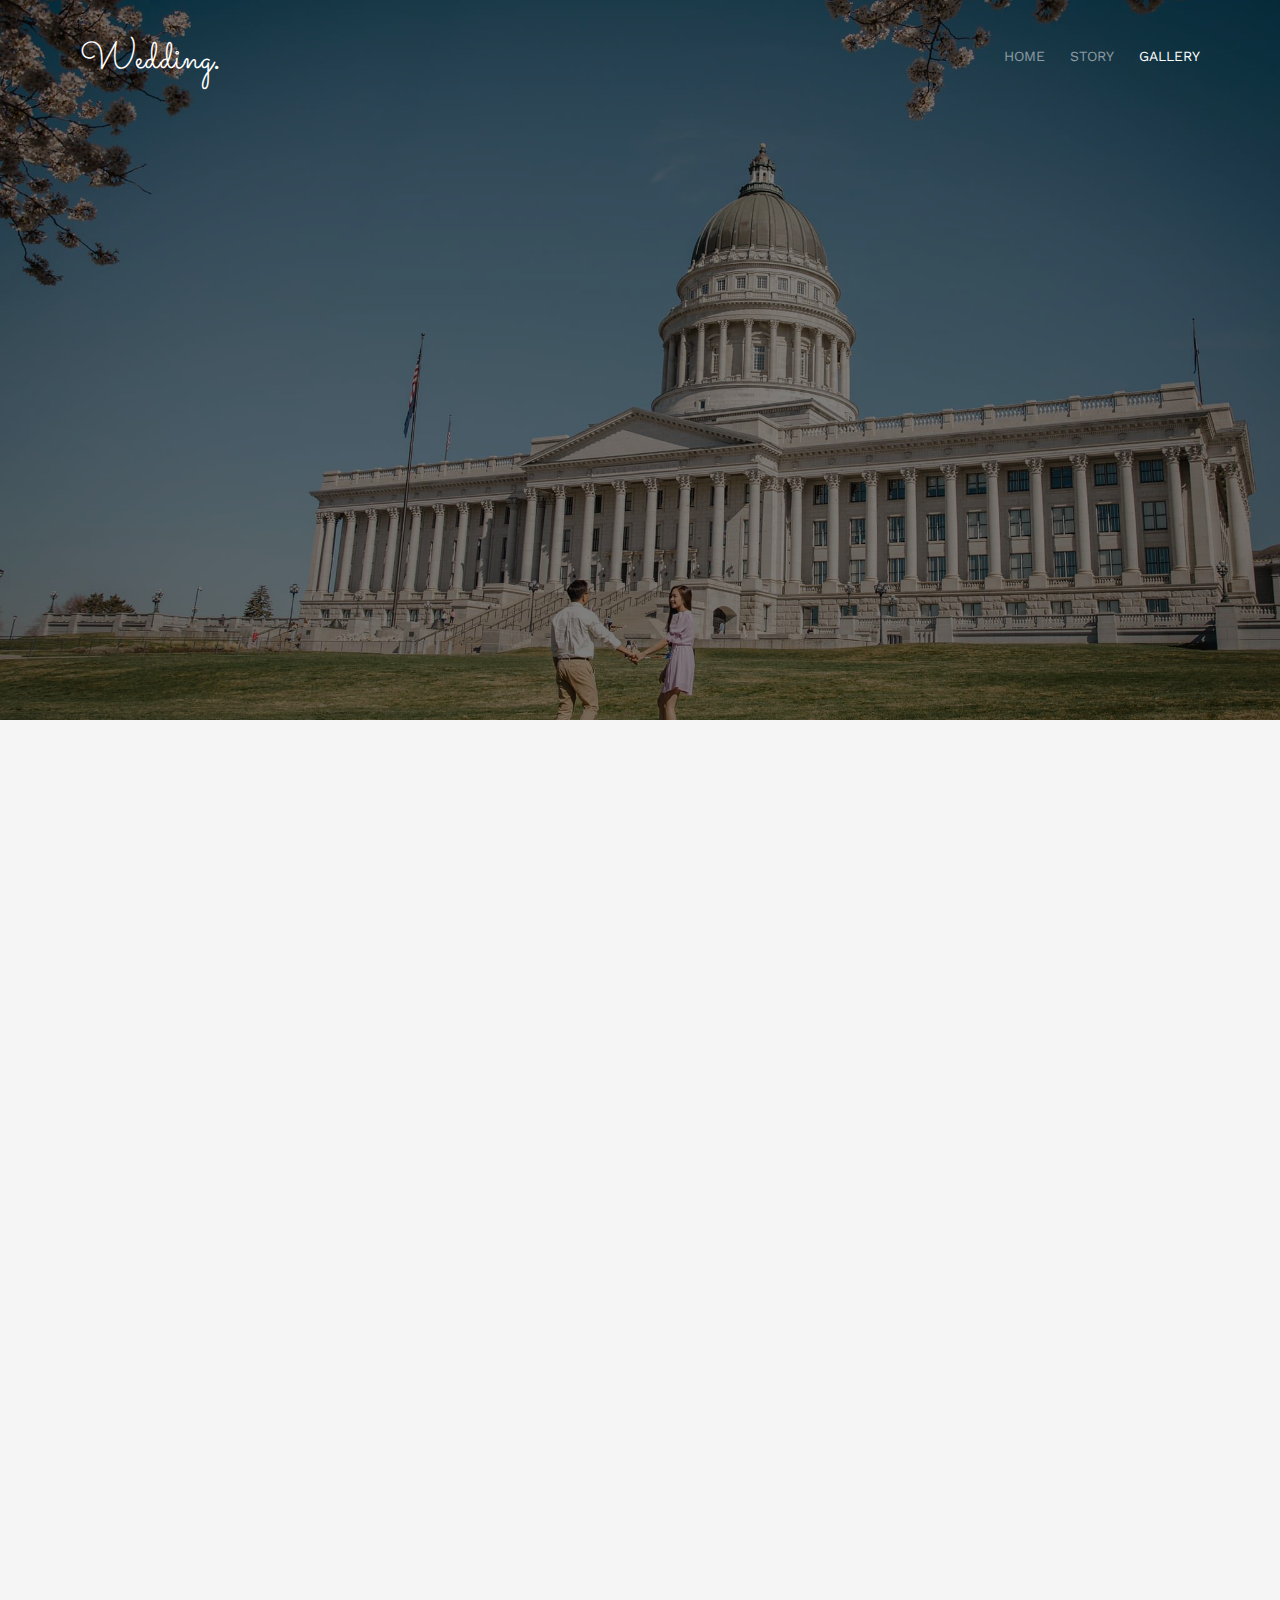
==== gallery.html @ 50292640 "-Add pages and images" ====
<!DOCTYPE html>
<!--[if lt IE 7]>      <html class="no-js lt-ie9 lt-ie8 lt-ie7"> <![endif]-->
<!--[if IE 7]>         <html class="no-js lt-ie9 lt-ie8"> <![endif]-->
<!--[if IE 8]>         <html class="no-js lt-ie9"> <![endif]-->
<!--[if gt IE 8]><!--> <html class="no-js"> <!--<![endif]-->
	<head>
	<meta charset="utf-8">
	<meta http-equiv="X-UA-Compatible" content="IE=edge">
	<title>KhanhNgoc.Wedding &mdash; Gallery</title>
	<meta name="viewport" content="width=device-width, initial-scale=1">

  	<!-- Facebook and Twitter integration -->
	<meta property="og:title" content=""/>
	<meta property="og:image" content=""/>
	<meta property="og:url" content=""/>
	<meta property="og:site_name" content=""/>
	<meta property="og:description" content=""/>
	<meta name="twitter:title" content="" />
	<meta name="twitter:image" content="" />
	<meta name="twitter:url" content="" />
	<meta name="twitter:card" content="" />

	<link rel="shortcut icon" href="images/favicon.png" type="image/x-icon">

	<link href='https://fonts.googleapis.com/css?family=Work+Sans:400,300,600,400italic,700' rel='stylesheet' type='text/css'>
	<link href="https://fonts.googleapis.com/css?family=Sacramento" rel="stylesheet">
	
	<!-- Animate.css -->
	<link rel="stylesheet" href="css/animate.css">
	<!-- Icomoon Icon Fonts-->
	<link rel="stylesheet" href="css/icomoon.css">
	<!-- Bootstrap  -->
	<link rel="stylesheet" href="css/bootstrap.css">

	<!-- Magnific Popup -->
	<link rel="stylesheet" href="css/magnific-popup.css">

	<!-- Owl Carousel  -->
	<link rel="stylesheet" href="css/owl.carousel.min.css">
	<link rel="stylesheet" href="css/owl.theme.default.min.css">

	<!-- Theme style  -->
	<link rel="stylesheet" href="css/style.css">

	<!-- Modernizr JS -->
	<script src="js/modernizr-2.6.2.min.js"></script>
	<!-- FOR IE9 below -->
	<!--[if lt IE 9]>
	<script src="js/respond.min.js"></script>
	<![endif]-->

	</head>
	<body>
		
	<div class="fh5co-loader"></div>
	
	<div id="page">
	<nav class="fh5co-nav" role="navigation">
		<div class="container">
			<div class="row">
				<div class="col-xs-2">
					<div id="fh5co-logo"><a href="/">Wedding<strong>.</strong></a></div>
				</div>
				<div class="col-xs-10 text-right menu-1">
					<ul>
						<li><a href="index.html">Home</a></li>
						<li><a href="story.html">Story</a></li>
						<li class="active"><a href="gallery.html">Gallery</a></li>
					</ul>
				</div>
			</div>
		</div>
	</nav>

	<header id="fh5co-header" class="fh5co-cover fh5co-cover-sm" role="banner" style="background-image:url(images/bg-3.jpg);">
		<div class="overlay"></div>
		<div class="fh5co-container">
			<div class="row">
				<div class="col-md-8 col-md-offset-2 text-center">
					<div class="display-t">
						<div class="display-tc animate-box" data-animate-effect="fadeIn">
							<h1>Gallery</h1>
						</div>
					</div>
				</div>
			</div>
		</div>
	</header>

	<div id="fh5co-gallery" class="fh5co-section-gray">
		<div class="container">
			<div class="row">
				<div class="col-md-8 col-md-offset-2 text-center fh5co-heading animate-box">
					<span>Our Memories</span>
					<h2>Collection 1</h2>
					<p>Lorem ipsum dolor sit amet, consectetur adipiscing elit. Ut sit amet venenatis dui. Donec accumsan mauris vel pellentesque aliquet. Donec vel tempus tortor, quis iaculis ante.</p>
				</div>
			</div>
			<div class="row row-bottom-padded-md">
				<div class="col-md-12">
					<ul class="fh5co-gallery-list">
						<li class="one-third animate-box" data-animate-effect="fadeIn" style="background-image: url(images/gallery/1/1.jpg); ">
							<a href="images/gallery/1/1.jpg" target="_blank">
								<div class="case-studies-summary">
									<span>January 1st 2022</span>
									<h2>Photo 1</h2>
								</div>
							</a>
						</li>
						<li class="one-third animate-box" data-animate-effect="fadeIn" style="background-image: url(images/gallery/1/2.jpg); ">
							<a href="images/gallery/1/2.jpg" class="color-2" target="_blank">
								<div class="case-studies-summary">
									<span>January 1st 2022</span>
									<h2>Photo 2</h2>
								</div>
							</a>
						</li>
						<li class="one-third animate-box" data-animate-effect="fadeIn" style="background-image: url(images/gallery/1/3.jpg); ">
							<a href="images/gallery/1/3.jpg" class="color-3" target="_blank">
								<div class="case-studies-summary">
									<span>January 1st 2022</span>
									<h2>Photo 3</h2>
								</div>
							</a>
						</li>
						<li class="one-third animate-box" data-animate-effect="fadeIn" style="background-image: url(images/gallery/1/4.jpg) ">
							<a href="images/gallery/1/4.jpg" class="color-4" target="_blank">
								<div class="case-studies-summary">
									<span>January 1st 2022</span>
									<h2>Photo 4</h2>
								</div>
							</a>
						</li>
						<li class="one-third animate-box" data-animate-effect="fadeIn" style="background-image: url(images/gallery/1/5.jpg); ">
							<a href="images/gallery/1/5.jpg" class="color-3" target="_blank">
								<div class="case-studies-summary">
									<span>January 1st 2022</span>
									<h2>Photo 5</h2>
								</div>
							</a>
						</li>
						<li class="one-third animate-box" data-animate-effect="fadeIn" style="background-image: url(images/gallery/1/6.jpg); ">
							<a href="images/gallery/1/6.jpg" class="color-4" target="_blank">
								<div class="case-studies-summary">
									<span>January 1st 2022</span>
									<h2>Photo 6</h2>
								</div>
							</a>
						</li>
						<li class="one-third animate-box" data-animate-effect="fadeIn" style="background-image: url(images/gallery/1/7.jpg); ">
							<a href="images/gallery/1/7.jpg" class="color-4" target="_blank">
								<div class="case-studies-summary">
									<span>January 1st 2022</span>
									<h2>Photo 7</h2>
								</div>
							</a>
						</li>
						<li class="one-third animate-box" data-animate-effect="fadeIn" style="background-image: url(images/gallery/1/8.jpg); ">
							<a href="images/gallery/1/8.jpg" class="color-5" target="_blank">
								<div class="case-studies-summary">
									<span>January 1st 2022</span>
									<h2>Photo 8</h2>
								</div>
							</a>
						</li>
						<li class="one-third animate-box" data-animate-effect="fadeIn" style="background-image: url(images/gallery/1/9.jpg); ">
							<a href="images/gallery/1/9.jpg" class="color-6" target="_blank">
								<div class="case-studies-summary">
									<span>January 1st 2022</span>
									<h2>Photo 9</h2>
								</div>
							</a>
						</li>
						<li class="one-third animate-box" data-animate-effect="fadeIn" style="background-image: url(images/gallery/1/10.jpg); ">
							<a href="images/gallery/1/10.jpg" class="color-6" target="_blank">
								<div class="case-studies-summary">
									<span>January 1st 2022</span>
									<h2>Photo 10</h2>
								</div>
							</a>
						</li>
						<li class="one-third animate-box" data-animate-effect="fadeIn" style="background-image: url(images/gallery/1/11.jpg); ">
							<a href="images/gallery/1/10.jpg" class="color-6" target="_blank">
								<div class="case-studies-summary">
									<span>January 1st 2022</span>
									<h2>Photo 11</h2>
								</div>
							</a>
						</li>
						<li class="one-third animate-box" data-animate-effect="fadeIn" style="background-image: url(images/gallery/1/12.jpg); ">
							<a href="images/gallery/1/12.jpg" class="color-6" target="_blank">
								<div class="case-studies-summary">
									<span>January 1st 2022</span>
									<h2>Photo 12</h2>
								</div>
							</a>
						</li>
						<li class="one-third animate-box" data-animate-effect="fadeIn" style="background-image: url(images/gallery/1/13.jpg); ">
							<a href="images/gallery/1/13.jpg" class="color-6" target="_blank">
								<div class="case-studies-summary">
									<span>January 1st 2022</span>
									<h2>Photo 13</h2>
								</div>
							</a>
						</li>
						<li class="one-third animate-box" data-animate-effect="fadeIn" style="background-image: url(images/gallery/1/14.jpg); ">
							<a href="images/gallery/1/14.jpg" class="color-6" target="_blank">
								<div class="case-studies-summary">
									<span>January 1st 2022</span>
									<h2>Photo 14</h2>
								</div>
							</a>
						</li>
					</ul>
				</div>
			</div>
		</div>

		<div class="container gallery-container">
			<div class="row">
				<div class="col-md-8 col-md-offset-2 text-center fh5co-heading animate-box">
					<span>Our Memories</span>
					<h2>Collection 2</h2>
					<p>Lorem ipsum dolor sit amet, consectetur adipiscing elit. Ut sit amet venenatis dui. Donec accumsan mauris vel pellentesque aliquet. Donec vel tempus tortor, quis iaculis ante.</p>
				</div>
			</div>
			<div class="row row-bottom-padded-md">
				<div class="col-md-12">
					<ul class="fh5co-gallery-list">
						<li class="one-third animate-box" data-animate-effect="fadeIn" style="background-image: url(images/gallery/2/1.jpg); ">
							<a href="images/gallery/2/1.jpg" target="_blank">
								<div class="case-studies-summary">
									<span>January 1st 2022</span>
									<h2>Photo 1</h2>
								</div>
							</a>
						</li>
						<li class="one-third animate-box" data-animate-effect="fadeIn" style="background-image: url(images/gallery/2/2.jpg); ">
							<a href="images/gallery/2/2.jpg" class="color-2" target="_blank">
								<div class="case-studies-summary">
									<span>January 1st 2022</span>
									<h2>Photo 2</h2>
								</div>
							</a>
						</li>
						<li class="one-third animate-box" data-animate-effect="fadeIn" style="background-image: url(images/gallery/2/3.jpg); ">
							<a href="images/gallery/2/3.jpg" class="color-3" target="_blank">
								<div class="case-studies-summary">
									<span>January 1st 2022</span>
									<h2>Photo 3</h2>
								</div>
							</a>
						</li>
						<li class="one-third animate-box" data-animate-effect="fadeIn" style="background-image: url(images/gallery/2/4.jpg) ">
							<a href="images/gallery/2/4.jpg" class="color-4" target="_blank">
								<div class="case-studies-summary">
									<span>January 1st 2022</span>
									<h2>Photo 4</h2>
								</div>
							</a>
						</li>
						<li class="one-third animate-box" data-animate-effect="fadeIn" style="background-image: url(images/gallery/2/5.jpg); ">
							<a href="images/gallery/2/5.jpg" class="color-3" target="_blank">
								<div class="case-studies-summary">
									<span>January 1st 2022</span>
									<h2>Photo 5</h2>
								</div>
							</a>
						</li>
						<li class="one-third animate-box" data-animate-effect="fadeIn" style="background-image: url(images/gallery/2/6.jpg); ">
							<a href="images/gallery/2/6.jpg" class="color-4" target="_blank">
								<div class="case-studies-summary">
									<span>January 1st 2022</span>
									<h2>Photo 6</h2>
								</div>
							</a>
						</li>
						<li class="one-third animate-box" data-animate-effect="fadeIn" style="background-image: url(images/gallery/2/7.jpg); ">
							<a href="images/gallery/2/7.jpg" class="color-4" target="_blank">
								<div class="case-studies-summary">
									<span>January 1st 2022</span>
									<h2>Photo 7</h2>
								</div>
							</a>
						</li>
						<li class="one-third animate-box" data-animate-effect="fadeIn" style="background-image: url(images/gallery/2/8.jpg); ">
							<a href="images/gallery/2/8.jpg" class="color-5" target="_blank">
								<div class="case-studies-summary">
									<span>January 1st 2022</span>
									<h2>Photo 8</h2>
								</div>
							</a>
						</li>
						<li class="one-third animate-box" data-animate-effect="fadeIn" style="background-image: url(images/gallery/2/9.jpg); ">
							<a href="images/gallery/2/9.jpg" class="color-6" target="_blank">
								<div class="case-studies-summary">
									<span>January 1st 2022</span>
									<h2>Photo 9</h2>
								</div>
							</a>
						</li>
						<li class="one-third animate-box" data-animate-effect="fadeIn" style="background-image: url(images/gallery/2/10.jpg); ">
							<a href="images/gallery/2/10.jpg" class="color-6" target="_blank">
								<div class="case-studies-summary">
									<span>January 1st 2022</span>
									<h2>Photo 10</h2>
								</div>
							</a>
						</li>
						<li class="one-third animate-box" data-animate-effect="fadeIn" style="background-image: url(images/gallery/2/11.jpg); ">
							<a href="images/gallery/2/10.jpg" class="color-6" target="_blank">
								<div class="case-studies-summary">
									<span>January 1st 2022</span>
									<h2>Photo 11</h2>
								</div>
							</a>
						</li>
						<li class="one-third animate-box" data-animate-effect="fadeIn" style="background-image: url(images/gallery/2/12.jpg); ">
							<a href="images/gallery/2/12.jpg" class="color-6" target="_blank">
								<div class="case-studies-summary">
									<span>January 1st 2022</span>
									<h2>Photo 12</h2>
								</div>
							</a>
						</li>
						<li class="one-third animate-box" data-animate-effect="fadeIn" style="background-image: url(images/gallery/2/13.jpg); ">
							<a href="images/gallery/2/13.jpg" class="color-6" target="_blank">
								<div class="case-studies-summary">
									<span>January 1st 2022</span>
									<h2>Photo 13</h2>
								</div>
							</a>
						</li>
						<li class="one-third animate-box" data-animate-effect="fadeIn" style="background-image: url(images/gallery/2/14.jpg); ">
							<a href="images/gallery/2/14.jpg" class="color-6" target="_blank">
								<div class="case-studies-summary">
									<span>January 1st 2022</span>
									<h2>Photo 14</h2>
								</div>
							</a>
						</li>
						<li class="one-third animate-box" data-animate-effect="fadeIn" style="background-image: url(images/gallery/2/15.jpg); ">
							<a href="images/gallery/2/15.jpg" class="color-6" target="_blank">
								<div class="case-studies-summary">
									<span>January 1st 2022</span>
									<h2>Photo 15</h2>
								</div>
							</a>
						</li>
					</ul>
				</div>
			</div>
		</div>

		<div class="container gallery-container">
			<div class="row">
				<div class="col-md-8 col-md-offset-2 text-center fh5co-heading animate-box">
					<span>Our Memories</span>
					<h2>Collection 3</h2>
					<p>Lorem ipsum dolor sit amet, consectetur adipiscing elit. Ut sit amet venenatis dui. Donec accumsan mauris vel pellentesque aliquet. Donec vel tempus tortor, quis iaculis ante.</p>
				</div>
			</div>
			<div class="row row-bottom-padded-md">
				<div class="col-md-12">
					<ul class="fh5co-gallery-list">
						<li class="one-third animate-box" data-animate-effect="fadeIn" style="background-image: url(images/gallery/3/1.jpg); ">
							<a href="images/gallery/3/1.jpg" target="_blank">
								<div class="case-studies-summary">
									<span>January 1st 2022</span>
									<h2>Photo 1</h2>
								</div>
							</a>
						</li>
						<li class="one-third animate-box" data-animate-effect="fadeIn" style="background-image: url(images/gallery/3/2.jpg); ">
							<a href="images/gallery/3/2.jpg" class="color-2" target="_blank">
								<div class="case-studies-summary">
									<span>January 1st 2022</span>
									<h2>Photo 2</h2>
								</div>
							</a>
						</li>
						<li class="one-third animate-box" data-animate-effect="fadeIn" style="background-image: url(images/gallery/3/3.jpg); ">
							<a href="images/gallery/3/3.jpg" class="color-3" target="_blank">
								<div class="case-studies-summary">
									<span>January 1st 2022</span>
									<h2>Photo 3</h2>
								</div>
							</a>
						</li>
						<li class="one-third animate-box" data-animate-effect="fadeIn" style="background-image: url(images/gallery/3/4.jpg) ">
							<a href="images/gallery/3/4.jpg" class="color-4" target="_blank">
								<div class="case-studies-summary">
									<span>January 1st 2022</span>
									<h2>Photo 4</h2>
								</div>
							</a>
						</li>
						<li class="one-third animate-box" data-animate-effect="fadeIn" style="background-image: url(images/gallery/3/5.jpg); ">
							<a href="images/gallery/3/5.jpg" class="color-3" target="_blank">
								<div class="case-studies-summary">
									<span>January 1st 2022</span>
									<h2>Photo 5</h2>
								</div>
							</a>
						</li>
					</ul>
				</div>
			</div>
		</div>
	</div>

	<footer id="fh5co-footer" role="contentinfo">
		<div class="container">
			<div class="row copyright">
				<div class="col-md-12 text-center">
					<ul class="fh5co-social-icons">
						<li><a href="#"><i class="icon-facebook"></i></a></li>
						<li><a href="#"><i class="icon-twitter"></i></a></li>
					</ul>
				</div>
			</div>
		</div>
	</footer>
	</div>

	<div class="gototop js-top">
		<a href="#" class="js-gotop"><i class="icon-arrow-up"></i></a>
	</div>
	
	<!-- jQuery -->
	<script src="js/jquery.min.js"></script>
	<!-- jQuery Easing -->
	<script src="js/jquery.easing.1.3.js"></script>
	<!-- Bootstrap -->
	<script src="js/bootstrap.min.js"></script>
	<!-- Waypoints -->
	<script src="js/jquery.waypoints.min.js"></script>
	<!-- Carousel -->
	<script src="js/owl.carousel.min.js"></script>
	<!-- countTo -->
	<script src="js/jquery.countTo.js"></script>

	<!-- Stellar -->
	<script src="js/jquery.stellar.min.js"></script>
	<!-- Magnific Popup -->
	<script src="js/jquery.magnific-popup.min.js"></script>
	<script src="js/magnific-popup-options.js"></script>

	<!-- Main -->
	<script src="js/main.js"></script>


	</body>
</html>
---- css/icomoon.css ----
@font-face {
  font-family: 'icomoon';
  src:  url('../fonts/icomoon/icomoon.eot?6iuir');
  src:  url('../fonts/icomoon/icomoon.eot?6iuir#iefix') format('embedded-opentype'),
    url('../fonts/icomoon/icomoon.ttf?6iuir') format('truetype'),
    url('../fonts/icomoon/icomoon.woff?6iuir') format('woff'),
    url('../fonts/icomoon/icomoon.svg?6iuir#icomoon') format('svg');
  font-weight: normal;
  font-style: normal;
}

[class^="icon-"], [class*=" icon-"] {
  /* use !important to prevent issues with browser extensions that change fonts */
  font-family: 'icomoon' !important;
  speak: none;
  font-style: normal;
  font-weight: normal;
  font-variant: normal;
  text-transform: none;
  line-height: 1;

  /* Better Font Rendering =========== */
  -webkit-font-smoothing: antialiased;
  -moz-osx-font-smoothing: grayscale;
}

.icon-eye:before {
  content: "\e000";
}
.icon-paper-clip:before {
  content: "\e001";
}
.icon-mail:before {
  content: "\e002";
}
.icon-toggle:before {
  content: "\e003";
}
.icon-layout:before {
  content: "\e004";
}
.icon-link:before {
  content: "\e005";
}
.icon-bell:before {
  content: "\e006";
}
.icon-lock:before {
  content: "\e007";
}
.icon-unlock:before {
  content: "\e008";
}
.icon-ribbon:before {
  content: "\e009";
}
.icon-image:before {
  content: "\e010";
}
.icon-signal:before {
  content: "\e011";
}
.icon-target:before {
  content: "\e012";
}
.icon-clipboard:before {
  content: "\e013";
}
.icon-clock:before {
  content: "\e014";
}
.icon-watch:before {
  content: "\e015";
}
.icon-air-play:before {
  content: "\e016";
}
.icon-camera:before {
  content: "\e017";
}
.icon-video:before {
  content: "\e018";
}
.icon-disc:before {
  content: "\e019";
}
.icon-printer:before {
  content: "\e020";
}
.icon-monitor:before {
  content: "\e021";
}
.icon-server:before {
  content: "\e022";
}
.icon-cog:before {
  content: "\e023";
}
.icon-heart:before {
  content: "\e024";
}
.icon-paragraph:before {
  content: "\e025";
}
.icon-align-justify:before {
  content: "\e026";
}
.icon-align-left:before {
  content: "\e027";
}
.icon-align-center:before {
  content: "\e028";
}
.icon-align-right:before {
  content: "\e029";
}
.icon-book:before {
  content: "\e030";
}
.icon-layers:before {
  content: "\e031";
}
.icon-stack:before {
  content: "\e032";
}
.icon-stack-2:before {
  content: "\e033";
}
.icon-paper:before {
  content: "\e034";
}
.icon-paper-stack:before {
  content: "\e035";
}
.icon-search:before {
  content: "\e036";
}
.icon-zoom-in:before {
  content: "\e037";
}
.icon-zoom-out:before {
  content: "\e038";
}
.icon-reply:before {
  content: "\e039";
}
.icon-circle-plus:before {
  content: "\e040";
}
.icon-circle-minus:before {
  content: "\e041";
}
.icon-circle-check:before {
  content: "\e042";
}
.icon-circle-cross:before {
  content: "\e043";
}
.icon-square-plus:before {
  content: "\e044";
}
.icon-square-minus:before {
  content: "\e045";
}
.icon-square-check:before {
  content: "\e046";
}
.icon-square-cross:before {
  content: "\e047";
}
.icon-microphone:before {
  content: "\e048";
}
.icon-record:before {
  content: "\e049";
}
.icon-skip-back:before {
  content: "\e050";
}
.icon-rewind:before {
  content: "\e051";
}
.icon-play:before {
  content: "\e052";
}
.icon-pause:before {
  content: "\e053";
}
.icon-stop:before {
  content: "\e054";
}
.icon-fast-forward:before {
  content: "\e055";
}
.icon-skip-forward:before {
  content: "\e056";
}
.icon-shuffle:before {
  content: "\e057";
}
.icon-repeat:before {
  content: "\e058";
}
.icon-folder:before {
  content: "\e059";
}
.icon-umbrella:before {
  content: "\e060";
}
.icon-moon:before {
  content: "\e061";
}
.icon-thermometer:before {
  content: "\e062";
}
.icon-drop:before {
  content: "\e063";
}
.icon-sun:before {
  content: "\e064";
}
.icon-cloud:before {
  content: "\e065";
}
.icon-cloud-upload:before {
  content: "\e066";
}
.icon-cloud-download:before {
  content: "\e067";
}
.icon-upload:before {
  content: "\e068";
}
.icon-download:before {
  content: "\e069";
}
.icon-location:before {
  content: "\e070";
}
.icon-location-2:before {
  content: "\e071";
}
.icon-map:before {
  content: "\e072";
}
.icon-battery:before {
  content: "\e073";
}
.icon-head:before {
  content: "\e074";
}
.icon-briefcase:before {
  content: "\e075";
}
.icon-speech-bubble:before {
  content: "\e076";
}
.icon-anchor:before {
  content: "\e077";
}
.icon-globe:before {
  content: "\e078";
}
.icon-box:before {
  content: "\e079";
}
.icon-reload:before {
  content: "\e080";
}
.icon-share:before {
  content: "\e081";
}
.icon-marquee:before {
  content: "\e082";
}
.icon-marquee-plus:before {
  content: "\e083";
}
.icon-marquee-minus:before {
  content: "\e084";
}
.icon-tag:before {
  content: "\e085";
}
.icon-power:before {
  content: "\e086";
}
.icon-command:before {
  content: "\e087";
}
.icon-alt:before {
  content: "\e088";
}
.icon-esc:before {
  content: "\e089";
}
.icon-bar-graph:before {
  content: "\e090";
}
.icon-bar-graph-2:before {
  content: "\e091";
}
.icon-pie-graph:before {
  content: "\e092";
}
.icon-star:before {
  content: "\e093";
}
.icon-arrow-left:before {
  content: "\e094";
}
.icon-arrow-right:before {
  content: "\e095";
}
.icon-arrow-up:before {
  content: "\e096";
}
.icon-arrow-down:before {
  content: "\e097";
}
.icon-volume:before {
  content: "\e098";
}
.icon-mute:before {
  content: "\e099";
}
.icon-content-right:before {
  content: "\e100";
}
.icon-content-left:before {
  content: "\e101";
}
.icon-grid:before {
  content: "\e102";
}
.icon-grid-2:before {
  content: "\e103";
}
.icon-columns:before {
  content: "\e104";
}
.icon-loader:before {
  content: "\e105";
}
.icon-bag:before {
  content: "\e106";
}
.icon-ban:before {
  content: "\e107";
}
.icon-flag:before {
  content: "\e108";
}
.icon-trash:before {
  content: "\e109";
}
.icon-expand:before {
  content: "\e110";
}
.icon-contract:before {
  content: "\e111";
}
.icon-maximize:before {
  content: "\e112";
}
.icon-minimize:before {
  content: "\e113";
}
.icon-plus:before {
  content: "\e114";
}
.icon-minus:before {
  content: "\e115";
}
.icon-check:before {
  content: "\e116";
}
.icon-cross:before {
  content: "\e117";
}
.icon-move:before {
  content: "\e118";
}
.icon-delete:before {
  content: "\e119";
}
.icon-menu:before {
  content: "\e120";
}
.icon-archive:before {
  content: "\e121";
}
.icon-inbox:before {
  content: "\e122";
}
.icon-outbox:before {
  content: "\e123";
}
.icon-file:before {
  content: "\e124";
}
.icon-file-add:before {
  content: "\e125";
}
.icon-file-subtract:before {
  content: "\e126";
}
.icon-help:before {
  content: "\e127";
}
.icon-open:before {
  content: "\e128";
}
.icon-ellipsis:before {
  content: "\e129";
}
.icon-add-to-list:before {
  content: "\e900";
}
.icon-classic-computer:before {
  content: "\e901";
}
.icon-controller-fast-backward:before {
  content: "\e902";
}
.icon-creative-commons-attribution:before {
  content: "\e903";
}
.icon-creative-commons-noderivs:before {
  content: "\e904";
}
.icon-creative-commons-noncommercial-eu:before {
  content: "\e905";
}
.icon-creative-commons-noncommercial-us:before {
  content: "\e906";
}
.icon-creative-commons-public-domain:before {
  content: "\e907";
}
.icon-creative-commons-remix:before {
  content: "\e908";
}
.icon-creative-commons-share:before {
  content: "\e909";
}
.icon-creative-commons-sharealike:before {
  content: "\e90a";
}
.icon-creative-commons:before {
  content: "\e90b";
}
.icon-document-landscape:before {
  content: "\e90c";
}
.icon-remove-user:before {
  content: "\e90d";
}
.icon-warning:before {
  content: "\e90e";
}
.icon-arrow-bold-down:before {
  content: "\e90f";
}
.icon-arrow-bold-left:before {
  content: "\e910";
}
.icon-arrow-bold-right:before {
  content: "\e911";
}
.icon-arrow-bold-up:before {
  content: "\e912";
}
.icon-arrow-down2:before {
  content: "\e913";
}
.icon-arrow-left2:before {
  content: "\e914";
}
.icon-arrow-long-down:before {
  content: "\e915";
}
.icon-arrow-long-left:before {
  content: "\e916";
}
.icon-arrow-long-right:before {
  content: "\e917";
}
.icon-arrow-long-up:before {
  content: "\e918";
}
.icon-arrow-right2:before {
  content: "\e919";
}
.icon-arrow-up2:before {
  content: "\e91a";
}
.icon-arrow-with-circle-down:before {
  content: "\e91b";
}
.icon-arrow-with-circle-left:before {
  content: "\e91c";
}
.icon-arrow-with-circle-right:before {
  content: "\e91d";
}
.icon-arrow-with-circle-up:before {
  content: "\e91e";
}
.icon-bookmark:before {
  content: "\e91f";
}
.icon-bookmarks:before {
  content: "\e920";
}
.icon-chevron-down:before {
  content: "\e921";
}
.icon-chevron-left:before {
  content: "\e922";
}
.icon-chevron-right:before {
  content: "\e923";
}
.icon-chevron-small-down:before {
  content: "\e924";
}
.icon-chevron-small-left:before {
  content: "\e925";
}
.icon-chevron-small-right:before {
  content: "\e926";
}
.icon-chevron-small-up:before {
  content: "\e927";
}
.icon-chevron-thin-down:before {
  content: "\e928";
}
.icon-chevron-thin-left:before {
  content: "\e929";
}
.icon-chevron-thin-right:before {
  content: "\e92a";
}
.icon-chevron-thin-up:before {
  content: "\e92b";
}
.icon-chevron-up:before {
  content: "\e92c";
}
.icon-chevron-with-circle-down:before {
  content: "\e92d";
}
.icon-chevron-with-circle-left:before {
  content: "\e92e";
}
.icon-chevron-with-circle-right:before {
  content: "\e92f";
}
.icon-chevron-with-circle-up:before {
  content: "\e930";
}
.icon-cloud2:before {
  content: "\e931";
}
.icon-controller-fast-forward:before {
  content: "\e932";
}
.icon-controller-jump-to-start:before {
  content: "\e933";
}
.icon-controller-next:before {
  content: "\e934";
}
.icon-controller-paus:before {
  content: "\e935";
}
.icon-controller-play:before {
  content: "\e936";
}
.icon-controller-record:before {
  content: "\e937";
}
.icon-controller-stop:before {
  content: "\e938";
}
.icon-controller-volume:before {
  content: "\e939";
}
.icon-dot-single:before {
  content: "\e93a";
}
.icon-dots-three-horizontal:before {
  content: "\e93b";
}
.icon-dots-three-vertical:before {
  content: "\e93c";
}
.icon-dots-two-horizontal:before {
  content: "\e93d";
}
.icon-dots-two-vertical:before {
  content: "\e93e";
}
.icon-download2:before {
  content: "\e93f";
}
.icon-emoji-flirt:before {
  content: "\e940";
}
.icon-flow-branch:before {
  content: "\e941";
}
.icon-flow-cascade:before {
  content: "\e942";
}
.icon-flow-line:before {
  content: "\e943";
}
.icon-flow-parallel:before {
  content: "\e944";
}
.icon-flow-tree:before {
  content: "\e945";
}
.icon-install:before {
  content: "\e946";
}
.icon-layers2:before {
  content: "\e947";
}
.icon-open-book:before {
  content: "\e948";
}
.icon-resize-100:before {
  content: "\e949";
}
.icon-resize-full-screen:before {
  content: "\e94a";
}
.icon-save:before {
  content: "\e94b";
}
.icon-select-arrows:before {
  content: "\e94c";
}
.icon-sound-mute:before {
  content: "\e94d";
}
.icon-sound:before {
  content: "\e94e";
}
.icon-trash2:before {
  content: "\e94f";
}
.icon-triangle-down:before {
  content: "\e950";
}
.icon-triangle-left:before {
  content: "\e951";
}
.icon-triangle-right:before {
  content: "\e952";
}
.icon-triangle-up:before {
  content: "\e953";
}
.icon-uninstall:before {
  content: "\e954";
}
.icon-upload-to-cloud:before {
  content: "\e955";
}
.icon-upload2:before {
  content: "\e956";
}
.icon-add-user:before {
  content: "\e957";
}
.icon-address:before {
  content: "\e958";
}
.icon-adjust:before {
  content: "\e959";
}
.icon-air:before {
  content: "\e95a";
}
.icon-aircraft-landing:before {
  content: "\e95b";
}
.icon-aircraft-take-off:before {
  content: "\e95c";
}
.icon-aircraft:before {
  content: "\e95d";
}
.icon-align-bottom:before {
  content: "\e95e";
}
.icon-align-horizontal-middle:before {
  content: "\e95f";
}
.icon-align-left2:before {
  content: "\e960";
}
.icon-align-right2:before {
  content: "\e961";
}
.icon-align-top:before {
  content: "\e962";
}
.icon-align-vertical-middle:before {
  content: "\e963";
}
.icon-archive2:before {
  content: "\e964";
}
.icon-area-graph:before {
  content: "\e965";
}
.icon-attachment:before {
  content: "\e966";
}
.icon-awareness-ribbon:before {
  content: "\e967";
}
.icon-back-in-time:before {
  content: "\e968";
}
.icon-back:before {
  content: "\e969";
}
.icon-bar-graph2:before {
  content: "\e96a";
}
.icon-battery2:before {
  content: "\e96b";
}
.icon-beamed-note:before {
  content: "\e96c";
}
.icon-bell2:before {
  content: "\e96d";
}
.icon-blackboard:before {
  content: "\e96e";
}
.icon-block:before {
  content: "\e96f";
}
.icon-book2:before {
  content: "\e970";
}
.icon-bowl:before {
  content: "\e971";
}
.icon-box2:before {
  content: "\e972";
}
.icon-briefcase2:before {
  content: "\e973";
}
.icon-browser:before {
  content: "\e974";
}
.icon-brush:before {
  content: "\e975";
}
.icon-bucket:before {
  content: "\e976";
}
.icon-cake:before {
  content: "\e977";
}
.icon-calculator:before {
  content: "\e978";
}
.icon-calendar:before {
  content: "\e979";
}
.icon-camera2:before {
  content: "\e97a";
}
.icon-ccw:before {
  content: "\e97b";
}
.icon-chat:before {
  content: "\e97c";
}
.icon-check2:before {
  content: "\e97d";
}
.icon-circle-with-cross:before {
  content: "\e97e";
}
.icon-circle-with-minus:before {
  content: "\e97f";
}
.icon-circle-with-plus:before {
  content: "\e980";
}
.icon-circle:before {
  content: "\e981";
}
.icon-circular-graph:before {
  content: "\e982";
}
.icon-clapperboard:before {
  content: "\e983";
}
.icon-clipboard2:before {
  content: "\e984";
}
.icon-clock2:before {
  content: "\e985";
}
.icon-code:before {
  content: "\e986";
}
.icon-cog2:before {
  content: "\e987";
}
.icon-colours:before {
  content: "\e988";
}
.icon-compass:before {
  content: "\e989";
}
.icon-copy:before {
  content: "\e98a";
}
.icon-credit-card:before {
  content: "\e98b";
}
.icon-credit:before {
  content: "\e98c";
}
.icon-cross2:before {
  content: "\e98d";
}
.icon-cup:before {
  content: "\e98e";
}
.icon-cw:before {
  content: "\e98f";
}
.icon-cycle:before {
  content: "\e990";
}
.icon-database:before {
  content: "\e991";
}
.icon-dial-pad:before {
  content: "\e992";
}
.icon-direction:before {
  content: "\e993";
}
.icon-document:before {
  content: "\e994";
}
.icon-documents:before {
  content: "\e995";
}
.icon-drink:before {
  content: "\e996";
}
.icon-drive:before {
  content: "\e997";
}
.icon-drop2:before {
  content: "\e998";
}
.icon-edit:before {
  content: "\e999";
}
.icon-email:before {
  content: "\e99a";
}
.icon-emoji-happy:before {
  content: "\e99b";
}
.icon-emoji-neutral:before {
  content: "\e99c";
}
.icon-emoji-sad:before {
  content: "\e99d";
}
.icon-erase:before {
  content: "\e99e";
}
.icon-eraser:before {
  content: "\e99f";
}
.icon-export:before {
  content: "\e9a0";
}
.icon-eye2:before {
  content: "\e9a1";
}
.icon-feather:before {
  content: "\e9a2";
}
.icon-flag2:before {
  content: "\e9a3";
}
.icon-flash:before {
  content: "\e9a4";
}
.icon-flashlight:before {
  content: "\e9a5";
}
.icon-flat-brush:before {
  content: "\e9a6";
}
.icon-folder-images:before {
  content: "\e9a7";
}
.icon-folder-music:before {
  content: "\e9a8";
}
.icon-folder-video:before {
  content: "\e9a9";
}
.icon-folder2:before {
  content: "\e9aa";
}
.icon-forward:before {
  content: "\e9ab";
}
.icon-funnel:before {
  content: "\e9ac";
}
.icon-game-controller:before {
  content: "\e9ad";
}
.icon-gauge:before {
  content: "\e9ae";
}
.icon-globe2:before {
  content: "\e9af";
}
.icon-graduation-cap:before {
  content: "\e9b0";
}
.icon-grid2:before {
  content: "\e9b1";
}
.icon-hair-cross:before {
  content: "\e9b2";
}
.icon-hand:before {
  content: "\e9b3";
}
.icon-heart-outlined:before {
  content: "\e9b4";
}
.icon-heart2:before {
  content: "\e9b5";
}
.icon-help-with-circle:before {
  content: "\e9b6";
}
.icon-help2:before {
  content: "\e9b7";
}
.icon-home:before {
  content: "\e9b8";
}
.icon-hour-glass:before {
  content: "\e9b9";
}
.icon-image-inverted:before {
  content: "\e9ba";
}
.icon-image2:before {
  content: "\e9bb";
}
.icon-images:before {
  content: "\e9bc";
}
.icon-inbox2:before {
  content: "\e9bd";
}
.icon-infinity:before {
  content: "\e9be";
}
.icon-info-with-circle:before {
  content: "\e9bf";
}
.icon-info:before {
  content: "\e9c0";
}
.icon-key:before {
  content: "\e9c1";
}
.icon-keyboard:before {
  content: "\e9c2";
}
.icon-lab-flask:before {
  content: "\e9c3";
}
.icon-landline:before {
  content: "\e9c4";
}
.icon-language:before {
  content: "\e9c5";
}
.icon-laptop:before {
  content: "\e9c6";
}
.icon-leaf:before {
  content: "\e9c7";
}
.icon-level-down:before {
  content: "\e9c8";
}
.icon-level-up:before {
  content: "\e9c9";
}
.icon-lifebuoy:before {
  content: "\e9ca";
}
.icon-light-bulb:before {
  content: "\e9cb";
}
.icon-light-down:before {
  content: "\e9cc";
}
.icon-light-up:before {
  content: "\e9cd";
}
.icon-line-graph:before {
  content: "\e9ce";
}
.icon-link2:before {
  content: "\e9cf";
}
.icon-list:before {
  content: "\e9d0";
}
.icon-location-pin:before {
  content: "\e9d1";
}
.icon-location2:before {
  content: "\e9d2";
}
.icon-lock-open:before {
  content: "\e9d3";
}
.icon-lock2:before {
  content: "\e9d4";
}
.icon-log-out:before {
  content: "\e9d5";
}
.icon-login:before {
  content: "\e9d6";
}
.icon-loop:before {
  content: "\e9d7";
}
.icon-magnet:before {
  content: "\e9d8";
}
.icon-magnifying-glass:before {
  content: "\e9d9";
}
.icon-mail2:before {
  content: "\e9da";
}
.icon-man:before {
  content: "\e9db";
}
.icon-map2:before {
  content: "\e9dc";
}
.icon-mask:before {
  content: "\e9dd";
}
.icon-medal:before {
  content: "\e9de";
}
.icon-megaphone:before {
  content: "\e9df";
}
.icon-menu2:before {
  content: "\e9e0";
}
.icon-message:before {
  content: "\e9e1";
}
.icon-mic:before {
  content: "\e9e2";
}
.icon-minus2:before {
  content: "\e9e3";
}
.icon-mobile:before {
  content: "\e9e4";
}
.icon-modern-mic:before {
  content: "\e9e5";
}
.icon-moon2:before {
  content: "\e9e6";
}
.icon-mouse:before {
  content: "\e9e7";
}
.icon-music:before {
  content: "\e9e8";
}
.icon-network:before {
  content: "\e9e9";
}
.icon-new-message:before {
  content: "\e9ea";
}
.icon-new:before {
  content: "\e9eb";
}
.icon-news:before {
  content: "\e9ec";
}
.icon-note:before {
  content: "\e9ed";
}
.icon-notification:before {
  content: "\e9ee";
}
.icon-old-mobile:before {
  content: "\e9ef";
}
.icon-old-phone:before {
  content: "\e9f0";
}
.icon-palette:before {
  content: "\e9f1";
}
.icon-paper-plane:before {
  content: "\e9f2";
}
.icon-pencil:before {
  content: "\e9f3";
}
.icon-phone:before {
  content: "\e9f4";
}
.icon-pie-chart:before {
  content: "\e9f5";
}
.icon-pin:before {
  content: "\e9f6";
}
.icon-plus2:before {
  content: "\e9f7";
}
.icon-popup:before {
  content: "\e9f8";
}
.icon-power-plug:before {
  content: "\e9f9";
}
.icon-price-ribbon:before {
  content: "\e9fa";
}
.icon-price-tag:before {
  content: "\e9fb";
}
.icon-print:before {
  content: "\e9fc";
}
.icon-progress-empty:before {
  content: "\e9fd";
}
.icon-progress-full:before {
  content: "\e9fe";
}
.icon-progress-one:before {
  content: "\e9ff";
}
.icon-progress-two:before {
  content: "\ea00";
}
.icon-publish:before {
  content: "\ea01";
}
.icon-quote:before {
  content: "\ea02";
}
.icon-radio:before {
  content: "\ea03";
}
.icon-reply-all:before {
  content: "\ea04";
}
.icon-reply2:before {
  content: "\ea05";
}
.icon-retweet:before {
  content: "\ea06";
}
.icon-rocket:before {
  content: "\ea07";
}
.icon-round-brush:before {
  content: "\ea08";
}
.icon-rss:before {
  content: "\ea09";
}
.icon-ruler:before {
  content: "\ea0a";
}
.icon-scissors:before {
  content: "\ea0b";
}
.icon-share-alternitive:before {
  content: "\ea0c";
}
.icon-share2:before {
  content: "\ea0d";
}
.icon-shareable:before {
  content: "\ea0e";
}
.icon-shield:before {
  content: "\ea0f";
}
.icon-shop:before {
  content: "\ea10";
}
.icon-shopping-bag:before {
  content: "\ea11";
}
.icon-shopping-basket:before {
  content: "\ea12";
}
.icon-shopping-cart:before {
  content: "\ea13";
}
.icon-shuffle2:before {
  content: "\ea14";
}
.icon-signal2:before {
  content: "\ea15";
}
.icon-sound-mix:before {
  content: "\ea16";
}
.icon-sports-club:before {
  content: "\ea17";
}
.icon-spreadsheet:before {
  content: "\ea18";
}
.icon-squared-cross:before {
  content: "\ea19";
}
.icon-squared-minus:before {
  content: "\ea1a";
}
.icon-squared-plus:before {
  content: "\ea1b";
}
.icon-star-outlined:before {
  content: "\ea1c";
}
.icon-star2:before {
  content: "\ea1d";
}
.icon-stopwatch:before {
  content: "\ea1e";
}
.icon-suitcase:before {
  content: "\ea1f";
}
.icon-swap:before {
  content: "\ea20";
}
.icon-sweden:before {
  content: "\ea21";
}
.icon-switch:before {
  content: "\ea22";
}
.icon-tablet:before {
  content: "\ea23";
}
.icon-tag2:before {
  content: "\ea24";
}
.icon-text-document-inverted:before {
  content: "\ea25";
}
.icon-text-document:before {
  content: "\ea26";
}
.icon-text:before {
  content: "\ea27";
}
.icon-thermometer2:before {
  content: "\ea28";
}
.icon-thumbs-down:before {
  content: "\ea29";
}
.icon-thumbs-up:before {
  content: "\ea2a";
}
.icon-thunder-cloud:before {
  content: "\ea2b";
}
.icon-ticket:before {
  content: "\ea2c";
}
.icon-time-slot:before {
  content: "\ea2d";
}
.icon-tools:before {
  content: "\ea2e";
}
.icon-traffic-cone:before {
  content: "\ea2f";
}
.icon-tree:before {
  content: "\ea30";
}
.icon-trophy:before {
  content: "\ea31";
}
.icon-tv:before {
  content: "\ea32";
}
.icon-typing:before {
  content: "\ea33";
}
.icon-unread:before {
  content: "\ea34";
}
.icon-untag:before {
  content: "\ea35";
}
.icon-user:before {
  content: "\ea36";
}
.icon-users:before {
  content: "\ea37";
}
.icon-v-card:before {
  content: "\ea38";
}
.icon-video2:before {
  content: "\ea39";
}
.icon-vinyl:before {
  content: "\ea3a";
}
.icon-voicemail:before {
  content: "\ea3b";
}
.icon-wallet:before {
  content: "\ea3c";
}
.icon-water:before {
  content: "\ea3d";
}
.icon-px-with-circle:before {
  content: "\ea3e";
}
.icon-px:before {
  content: "\ea3f";
}
.icon-basecamp:before {
  content: "\ea40";
}
.icon-behance:before {
  content: "\ea41";
}
.icon-creative-cloud:before {
  content: "\ea42";
}
.icon-dropbox:before {
  content: "\ea43";
}
.icon-evernote:before {
  content: "\ea44";
}
.icon-flattr:before {
  content: "\ea45";
}
.icon-foursquare:before {
  content: "\ea46";
}
.icon-google-drive:before {
  content: "\ea47";
}
.icon-google-hangouts:before {
  content: "\ea48";
}
.icon-grooveshark:before {
  content: "\ea49";
}
.icon-icloud:before {
  content: "\ea4a";
}
.icon-mixi:before {
  content: "\ea4b";
}
.icon-onedrive:before {
  content: "\ea4c";
}
.icon-paypal:before {
  content: "\ea4d";
}
.icon-picasa:before {
  content: "\ea4e";
}
.icon-qq:before {
  content: "\ea4f";
}
.icon-rdio-with-circle:before {
  content: "\ea50";
}
.icon-renren:before {
  content: "\ea51";
}
.icon-scribd:before {
  content: "\ea52";
}
.icon-sina-weibo:before {
  content: "\ea53";
}
.icon-skype-with-circle:before {
  content: "\ea54";
}
.icon-skype:before {
  content: "\ea55";
}
.icon-slideshare:before {
  content: "\ea56";
}
.icon-smashing:before {
  content: "\ea57";
}
.icon-soundcloud:before {
  content: "\ea58";
}
.icon-spotify-with-circle:before {
  content: "\ea59";
}
.icon-spotify:before {
  content: "\ea5a";
}
.icon-swarm:before {
  content: "\ea5b";
}
.icon-vine-with-circle:before {
  content: "\ea5c";
}
.icon-vine:before {
  content: "\ea5d";
}
.icon-vk-alternitive:before {
  content: "\ea5e";
}
.icon-vk-with-circle:before {
  content: "\ea5f";
}
.icon-vk:before {
  content: "\ea60";
}
.icon-xing-with-circle:before {
  content: "\ea61";
}
.icon-xing:before {
  content: "\ea62";
}
.icon-yelp:before {
  content: "\ea63";
}
.icon-dribbble-with-circle:before {
  content: "\ea64";
}
.icon-dribbble:before {
  content: "\ea65";
}
.icon-facebook-with-circle:before {
  content: "\ea66";
}
.icon-facebook:before {
  content: "\ea67";
}
.icon-flickr-with-circle:before {
  content: "\ea68";
}
.icon-flickr:before {
  content: "\ea69";
}
.icon-github-with-circle:before {
  content: "\ea6a";
}
.icon-github:before {
  content: "\ea6b";
}
.icon-google-with-circle:before {
  content: "\ea6c";
}
.icon-google:before {
  content: "\ea6d";
}
.icon-instagram-with-circle:before {
  content: "\ea6e";
}
.icon-instagram:before {
  content: "\ea6f";
}
.icon-lastfm-with-circle:before {
  content: "\ea70";
}
.icon-lastfm:before {
  content: "\ea71";
}
.icon-linkedin-with-circle:before {
  content: "\ea72";
}
.icon-linkedin:before {
  content: "\ea73";
}
.icon-pinterest-with-circle:before {
  content: "\ea74";
}
.icon-pinterest:before {
  content: "\ea75";
}
.icon-rdio:before {
  content: "\ea76";
}
.icon-stumbleupon-with-circle:before {
  content: "\ea77";
}
.icon-stumbleupon:before {
  content: "\ea78";
}
.icon-tumblr-with-circle:before {
  content: "\ea79";
}
.icon-tumblr:before {
  content: "\ea7a";
}
.icon-twitter-with-circle:before {
  content: "\ea7b";
}
.icon-twitter:before {
  content: "\ea7c";
}
.icon-vimeo-with-circle:before {
  content: "\ea7d";
}
.icon-vimeo:before {
  content: "\ea7e";
}
.icon-youtube-with-circle:before {
  content: "\ea7f";
}
.icon-youtube:before {
  content: "\ea80";
}
---- css/style.css ----
@font-face {
  font-family: 'icomoon';
  src: url("../fonts/icomoon/icomoon.eot?srf3rx");
  src: url("../fonts/icomoon/icomoon.eot?srf3rx#iefix") format("embedded-opentype"), url("../fonts/icomoon/icomoon.ttf?srf3rx") format("truetype"), url("../fonts/icomoon/icomoon.woff?srf3rx") format("woff"), url("../fonts/icomoon/icomoon.svg?srf3rx#icomoon") format("svg");
  font-weight: normal;
  font-style: normal;
}
/* =======================================================
*
* 	Template Style 
*
* ======================================================= */
body {
  font-family: "Work Sans", Arial, sans-serif;
  font-weight: 400;
  font-size: 16px;
  line-height: 1.7;
  color: #828282;
  background: #fff;
}

#page {
  position: relative;
  overflow-x: hidden;
  width: 100%;
  height: 100%;
  -webkit-transition: 0.5s;
  -o-transition: 0.5s;
  transition: 0.5s;
}
.offcanvas #page {
  overflow: hidden;
  position: absolute;
}
.offcanvas #page:after {
  -webkit-transition: 2s;
  -o-transition: 2s;
  transition: 2s;
  position: absolute;
  top: 0;
  right: 0;
  bottom: 0;
  left: 0;
  z-index: 101;
  background: rgba(0, 0, 0, 0.7);
  content: "";
}

a {
  color: #F14E95;
  -webkit-transition: 0.5s;
  -o-transition: 0.5s;
  transition: 0.5s;
}
a:hover, a:active, a:focus {
  color: #F14E95;
  outline: none;
  text-decoration: none;
}

p {
  margin-bottom: 20px;
}

h1, h2, h3, h4, h5, h6, figure {
  color: #000;
  font-family: "Work Sans", Arial, sans-serif;
  font-weight: 400;
  margin: 0 0 20px 0;
}

::-webkit-selection {
  color: #fff;
  background: #F14E95;
}

::-moz-selection {
  color: #fff;
  background: #F14E95;
}

::selection {
  color: #fff;
  background: #F14E95;
}

.fh5co-nav {
  position: absolute;
  top: 0;
  margin: 0;
  padding: 0;
  width: 100%;
  padding: 40px 0;
  z-index: 1001;
}
@media screen and (max-width: 768px) {
  .fh5co-nav {
    padding: 20px 0;
  }
}
.fh5co-nav #fh5co-logo {
  font-size: 40px;
  margin: 0;
  padding: 0;
  line-height: 40px;
  font-family: "Sacramento", Arial, serif;
}
.fh5co-nav a {
  padding: 5px 10px;
  color: #fff;
}
@media screen and (max-width: 768px) {
  .fh5co-nav .menu-1, .fh5co-nav .menu-2 {
    display: none;
  }
}
.fh5co-nav ul {
  padding: 0;
  margin: 2px 0 0 0;
}
.fh5co-nav ul li {
  padding: 0;
  margin: 0;
  list-style: none;
  display: inline;
}
.fh5co-nav ul li a {
  font-size: 14px;
  padding: 30px 10px;
  text-transform: uppercase;
  color: rgba(255, 255, 255, 0.5);
  -webkit-transition: 0.5s;
  -o-transition: 0.5s;
  transition: 0.5s;
}
.fh5co-nav ul li a:hover, .fh5co-nav ul li a:focus, .fh5co-nav ul li a:active {
  color: white;
}
.fh5co-nav ul li.has-dropdown {
  position: relative;
}
.fh5co-nav ul li.has-dropdown .dropdown {
  width: 130px;
  -webkit-box-shadow: 0px 14px 33px -9px rgba(0, 0, 0, 0.75);
  -moz-box-shadow: 0px 14px 33px -9px rgba(0, 0, 0, 0.75);
  box-shadow: 0px 14px 33px -9px rgba(0, 0, 0, 0.75);
  z-index: 1002;
  visibility: hidden;
  opacity: 0;
  position: absolute;
  top: 40px;
  left: 0;
  text-align: left;
  background: #fff;
  padding: 20px;
  -webkit-border-radius: 4px;
  -moz-border-radius: 4px;
  -ms-border-radius: 4px;
  border-radius: 4px;
  -webkit-transition: 0s;
  -o-transition: 0s;
  transition: 0s;
}
.fh5co-nav ul li.has-dropdown .dropdown:before {
  bottom: 100%;
  left: 40px;
  border: solid transparent;
  content: " ";
  height: 0;
  width: 0;
  position: absolute;
  pointer-events: none;
  border-bottom-color: #fff;
  border-width: 8px;
  margin-left: -8px;
}
.fh5co-nav ul li.has-dropdown .dropdown li {
  display: block;
  margin-bottom: 7px;
}
.fh5co-nav ul li.has-dropdown .dropdown li:last-child {
  margin-bottom: 0;
}
.fh5co-nav ul li.has-dropdown .dropdown li a {
  padding: 2px 0;
  display: block;
  color: #999999;
  line-height: 1.2;
  text-transform: none;
  font-size: 15px;
}
.fh5co-nav ul li.has-dropdown .dropdown li a:hover {
  color: #000;
}
.fh5co-nav ul li.has-dropdown:hover a, .fh5co-nav ul li.has-dropdown:focus a {
  color: #fff;
}
.fh5co-nav ul li.btn-cta a {
  color: #F14E95;
}
.fh5co-nav ul li.btn-cta a span {
  background: #fff;
  padding: 4px 20px;
  display: -moz-inline-stack;
  display: inline-block;
  zoom: 1;
  *display: inline;
  -webkit-transition: 0.3s;
  -o-transition: 0.3s;
  transition: 0.3s;
  -webkit-border-radius: 100px;
  -moz-border-radius: 100px;
  -ms-border-radius: 100px;
  border-radius: 100px;
}
.fh5co-nav ul li.btn-cta a:hover span {
  -webkit-box-shadow: 0px 14px 20px -9px rgba(0, 0, 0, 0.75);
  -moz-box-shadow: 0px 14px 20px -9px rgba(0, 0, 0, 0.75);
  box-shadow: 0px 14px 20px -9px rgba(0, 0, 0, 0.75);
}
.fh5co-nav ul li.active > a {
  color: #fff !important;
}

#fh5co-counter,
#fh5co-event,
.fh5co-bg {
  background-size: cover;
  background-position: center center;
  background-repeat: no-repeat;
  position: relative;
}

.fh5co-bg {
  background-position: center center;
  width: 100%;
  float: left;
  position: relative;
}

.fh5co-video {
  height: 450px;
  overflow: hidden;
  -webkit-border-radius: 7px;
  -moz-border-radius: 7px;
  -ms-border-radius: 7px;
  border-radius: 7px;
}
.fh5co-video a {
  z-index: 1001;
  position: absolute;
  top: 50%;
  left: 50%;
  margin-top: -45px;
  margin-left: -45px;
  width: 90px;
  height: 90px;
  display: table;
  text-align: center;
  background: #fff;
  -webkit-box-shadow: 0px 14px 30px -15px rgba(0, 0, 0, 0.75);
  -moz-box-shadow: 0px 14px 30px -15px rgba(0, 0, 0, 0.75);
  box-shadow: 0px 14px 30px -15px rgba(0, 0, 0, 0.75);
  -webkit-border-radius: 50%;
  -moz-border-radius: 50%;
  -ms-border-radius: 50%;
  border-radius: 50%;
}
.fh5co-video a i {
  text-align: center;
  display: table-cell;
  vertical-align: middle;
  font-size: 40px;
}
.fh5co-video .overlay {
  position: absolute;
  top: 0;
  left: 0;
  right: 0;
  bottom: 0;
  background: rgba(0, 0, 0, 0.5);
  -webkit-transition: 0.5s;
  -o-transition: 0.5s;
  transition: 0.5s;
}
.fh5co-video:hover .overlay {
  background: rgba(0, 0, 0, 0.7);
}
.fh5co-video:hover a {
  position: relative;
  -webkit-transform: scale(1.2);
  -moz-transform: scale(1.2);
  -ms-transform: scale(1.2);
  -o-transform: scale(1.2);
  transform: scale(1.2);
}

.fh5co-cover {
  height: 100vh;
  background-size: cover;
  background-repeat: no-repeat;
  background-position: center center !important;
  position: relative;
  width: 100%;
}
.fh5co-cover .overlay {
  z-index: 0;
  position: absolute;
  bottom: 0;
  top: 0;
  left: 0;
  right: 0;
  background: rgba(0, 0, 0, 0.5);
}
.fh5co-cover > .fh5co-container {
  position: relative;
  z-index: 10;
}
@media screen and (max-width: 768px) {
  .fh5co-cover {
    height: 600px;
  }
}
.fh5co-cover .display-t,
.fh5co-cover .display-tc {
  height: 900px;
  display: table;
  width: 100%;
}
@media screen and (max-width: 768px) {
  .fh5co-cover .display-t,
  .fh5co-cover .display-tc {
    height: 600px;
  }
}
.fh5co-cover.fh5co-cover-sm {
  height: 80vh;
}
@media screen and (max-width: 768px) {
  .fh5co-cover.fh5co-cover-sm {
    height: 400px;
  }
}
.fh5co-cover.fh5co-cover-sm .display-t,
.fh5co-cover.fh5co-cover-sm .display-tc {
  height: 600px;
  display: table;
  width: 100%;
}
@media screen and (max-width: 768px) {
  .fh5co-cover.fh5co-cover-sm .display-t,
  .fh5co-cover.fh5co-cover-sm .display-tc {
    height: 400px;
  }
}

#fh5co-counter,
#fh5co-event {
  height: 850px;
  float: left;
}
#fh5co-counter .display-t,
#fh5co-counter .display-tc,
#fh5co-event .display-t,
#fh5co-event .display-tc {
  height: 700px;
  display: table;
  width: 100%;
}
#fh5co-counter .fh5co-heading h2,
#fh5co-event .fh5co-heading h2 {
  color: #fff;
}
#fh5co-counter .fh5co-heading span,
#fh5co-event .fh5co-heading span {
  color: rgba(255, 255, 255, 0.5);
  text-transform: uppercase;
  font-size: 13px;
  letter-spacing: 2px;
  font-weight: 600;
}
#fh5co-counter .overlay,
#fh5co-event .overlay {
  position: absolute;
  top: 0;
  left: 0;
  right: 0;
  bottom: 0;
  background: rgba(0, 0, 0, 0.4);
}
@media screen and (max-width: 768px) {
  #fh5co-counter,
  #fh5co-event {
    height: inherit;
    padding: 7em 0;
  }
  #fh5co-counter .display-t,
  #fh5co-counter .display-tc,
  #fh5co-event .display-t,
  #fh5co-event .display-tc {
    height: inherit;
  }
}
#fh5co-counter .event-wrap,
#fh5co-event .event-wrap {
  border: 2px solid rgba(255, 255, 255, 0.5);
  background: rgba(255, 255, 255, 0.1);
  padding: 30px;
  width: 100%;
  float: left;
  -webkit-border-radius: 4px;
  -moz-border-radius: 4px;
  -ms-border-radius: 4px;
  border-radius: 4px;
}
@media screen and (max-width: 768px) {
  #fh5co-counter .event-wrap,
  #fh5co-event .event-wrap {
    margin-bottom: 10px;
  }
}
#fh5co-counter .event-wrap h3,
#fh5co-event .event-wrap h3 {
  font-size: 20px;
  color: #fff;
  border-bottom: 1px solid rgba(255, 255, 255, 0.5);
  display: block;
  padding-bottom: 20px;
  text-transform: uppercase;
  letter-spacing: 2px;
}
#fh5co-counter .event-wrap p, #fh5co-counter .event-wrap span,
#fh5co-event .event-wrap p,
#fh5co-event .event-wrap span {
  display: block;
  color: rgba(255, 255, 255, 0.8);
}
#fh5co-counter .event-wrap i,
#fh5co-event .event-wrap i {
  color: white;
  font-size: 20px;
}
#fh5co-counter .event-wrap .event-col,
#fh5co-event .event-wrap .event-col {
  width: 50%;
  float: left;
  margin-bottom: 30px;
}

#fh5co-counter {
  height: 600px;
}
@media screen and (max-width: 768px) {
  #fh5co-counter {
    height: auto;
  }
}

.timeline {
  list-style: none;
  padding: 20px 0 20px;
  position: relative;
}
.timeline:before {
  top: 0;
  bottom: 0;
  position: absolute;
  content: " ";
  width: 1px;
  background-color: #d4d4d4;
  left: 50%;
  margin-left: 0px;
}
@media screen and (max-width: 480px) {
  .timeline:before {
    margin-left: -64px;
  }
}
.timeline > li {
  margin-bottom: 20px;
  position: relative;
}
.timeline > li:before, .timeline > li:after {
  content: " ";
  display: table;
}
.timeline > li:after {
  clear: both;
}
.timeline > li > .timeline-panel {
  width: 40%;
  float: left;
  border: 1px solid #d4d4d4;
  padding: 30px;
  position: relative;
  -webkit-border-radius: 4px;
  -moz-border-radius: 4px;
  -ms-border-radius: 4px;
  border-radius: 4px;
}
.timeline > li > .timeline-panel:before {
  position: absolute;
  top: 80px;
  right: -15px;
  display: inline-block;
  border-top: 15px solid transparent;
  border-left: 15px solid #d4d4d4;
  border-right: 0 solid #d4d4d4;
  border-bottom: 15px solid transparent;
  content: " ";
}
.timeline > li > .timeline-panel:after {
  position: absolute;
  top: 81px;
  right: -14px;
  display: inline-block;
  content: " ";
}
@media screen and (max-width: 480px) {
  .timeline > li > .timeline-panel {
    width: 75% !important;
  }
  .timeline > li > .timeline-panel:before {
    top: 30px;
  }
  .timeline > li > .timeline-panel:after {
    top: 31px;
  }
}
.timeline > li > .timeline-badge {
  background-size: cover;
  background-position: top center;
  background-repeat: no-repeat;
  position: relative;
  color: #fff;
  width: 160px;
  height: 160px;
  line-height: 50px;
  font-size: 1.4em;
  text-align: center;
  position: absolute;
  top: 16px;
  left: 50%;
  margin-left: -80px;
  background-color: #999999;
  z-index: 100;
  -webkit-border-radius: 50%;
  -moz-border-radius: 50%;
  -ms-border-radius: 50%;
  border-radius: 50%;
}
@media screen and (max-width: 480px) {
  .timeline > li > .timeline-badge {
    width: 60px;
    height: 60px;
    margin-left: -20px !important;
  }
}
.timeline > li.timeline-inverted > .timeline-panel {
  float: right;
}
.timeline > li.timeline-inverted > .timeline-panel:before {
  border-left-width: 0;
  border-right-width: 15px;
  left: -15px;
  right: auto;
}
.timeline > li.timeline-inverted > .timeline-panel:after {
  border-left-width: 0;
  border-right-width: 14px;
  left: -14px;
  right: auto;
}

.timeline-title {
  margin-top: 0;
}

.date {
  display: block;
  margin-bottom: 20px;
  font-size: 13px;
  text-transform: uppercase;
  letter-spacing: 2px;
}

.timeline-body > p,
.timeline-body > ul {
  margin-bottom: 0;
}

.timeline-body > p + p {
  margin-top: 5px;
}

@media (max-width: 992px) {
  ul.timeline:before {
    left: 90px;
  }

  ul.timeline > li > .timeline-panel {
    width: calc(100% - 200px);
    width: -moz-calc(100% - 200px);
    width: -webkit-calc(100% - 200px);
  }

  ul.timeline > li > .timeline-badge {
    left: 15px;
    margin-left: 0;
    top: 16px;
  }

  ul.timeline > li > .timeline-panel {
    float: right;
  }

  ul.timeline > li > .timeline-panel:before {
    border-left-width: 0;
    border-right-width: 15px;
    left: -15px;
    right: auto;
  }

  ul.timeline > li > .timeline-panel:after {
    border-left-width: 0;
    border-right-width: 14px;
    left: -14px;
    right: auto;
  }
}
.gallery-container{
  margin-top: 5em;
}
.fh5co-gallery-list {
  flex-wrap: wrap;
  -webkit-flex-wrap: wrap;
  -moz-flex-wrap: wrap;
  display: -webkit-box;
  display: -moz-box;
  display: -ms-flexbox;
  display: -webkit-flex;
  display: flex;
  position: relative;
  float: left;
  padding: 0;
  margin: 0;
  width: 100%;
}
.fh5co-gallery-list li {
  display: block;
  padding: 0;
  margin: 0 0 10px 1%;
  list-style: none;
  min-height: 400px;
  background-position: center center;
  background-size: cover;
  background-repeat: no-repeat;
  float: left;
  clear: left;
  position: relative;
  -webkit-border-radius: 7px;
  -moz-border-radius: 7px;
  -ms-border-radius: 7px;
  border-radius: 7px;
}
@media screen and (max-width: 480px) {
  .fh5co-gallery-list li {
    margin-left: 0;
  }
}
.fh5co-gallery-list li a {
  min-height: 400px;
  padding: 2em;
  position: relative;
  width: 100%;
  display: block;
}
.fh5co-gallery-list li a:before {
  position: absolute;
  top: 0;
  left: 0;
  right: 0;
  bottom: 0;
  content: "";
  z-index: 80;
  -webkit-transition: 0.5s;
  -o-transition: 0.5s;
  transition: 0.5s;
  -webkit-border-radius: 7px;
  -moz-border-radius: 7px;
  -ms-border-radius: 7px;
  border-radius: 7px;
  background: rgba(0, 0, 0, 0.2);
}
.fh5co-gallery-list li a:hover:before {
  background: rgba(0, 0, 0, 0.5);
}
.fh5co-gallery-list li a .case-studies-summary {
  width: auto;
  bottom: 2em;
  left: 2em;
  right: 2em;
  position: absolute;
  z-index: 100;
}
@media screen and (max-width: 768px) {
  .fh5co-gallery-list li a .case-studies-summary {
    bottom: 1em;
    left: 1em;
    right: 1em;
  }
}
.fh5co-gallery-list li a .case-studies-summary span {
  text-transform: uppercase;
  letter-spacing: 2px;
  font-size: 13px;
  color: rgba(255, 255, 255, 0.7);
}
.fh5co-gallery-list li a .case-studies-summary h2 {
  color: #fff;
  margin-bottom: 0;
}
@media screen and (max-width: 768px) {
  .fh5co-gallery-list li a .case-studies-summary h2 {
    font-size: 20px;
  }
}
.fh5co-gallery-list li.one-third {
  width: 32.3%;
}
@media screen and (max-width: 768px) {
  .fh5co-gallery-list li.one-third {
    width: 49%;
  }
}
@media screen and (max-width: 480px) {
  .fh5co-gallery-list li.one-third {
    width: 100%;
  }
}

#map {
  width: 100%;
  height: 500px;
  position: relative;
}
@media screen and (max-width: 768px) {
  #map {
    height: 200px;
  }
}

.fh5co-social-icons {
  margin: 0;
  padding: 0;
}
.fh5co-social-icons li {
  margin: 0;
  padding: 0;
  list-style: none;
  display: -moz-inline-stack;
  display: inline-block;
  zoom: 1;
  *display: inline;
}
.fh5co-social-icons li a {
  display: -moz-inline-stack;
  display: inline-block;
  zoom: 1;
  *display: inline;
  color: #F14E95;
  padding-left: 10px;
  padding-right: 10px;
}
.fh5co-social-icons li a i {
  font-size: 20px;
}

.fh5co-contact-info ul {
  padding: 0;
  margin: 0;
}
.fh5co-contact-info ul li {
  padding: 0 0 0 50px;
  margin: 0 0 30px 0;
  list-style: none;
  position: relative;
}
.fh5co-contact-info ul li:before {
  color: #F14E95;
  position: absolute;
  left: 0;
  top: .05em;
  font-family: 'icomoon';
  speak: none;
  font-style: normal;
  font-weight: normal;
  font-variant: normal;
  text-transform: none;
  line-height: 1;
  /* Better Font Rendering =========== */
  -webkit-font-smoothing: antialiased;
  -moz-osx-font-smoothing: grayscale;
}
.fh5co-contact-info ul li.address:before {
  font-size: 30px;
  content: "\e9d1";
}
.fh5co-contact-info ul li.phone:before {
  font-size: 23px;
  content: "\e9f4";
}
.fh5co-contact-info ul li.email:before {
  font-size: 23px;
  content: "\e9da";
}
.fh5co-contact-info ul li.url:before {
  font-size: 23px;
  content: "\e9af";
}

form label {
  font-weight: normal !important;
}

#fh5co-header .display-tc,
#fh5co-counter .display-tc,
.fh5co-cover .display-tc {
  display: table-cell !important;
  vertical-align: middle;
}
#fh5co-header .display-tc h1, #fh5co-header .display-tc h2,
#fh5co-counter .display-tc h1,
#fh5co-counter .display-tc h2,
.fh5co-cover .display-tc h1,
.fh5co-cover .display-tc h2 {
  margin: 0;
  padding: 0;
  color: white;
}
#fh5co-header .display-tc h1,
#fh5co-counter .display-tc h1,
.fh5co-cover .display-tc h1 {
  margin-bottom: 0px;
  font-size: 100px;
  line-height: 1.5;
  font-family: "Sacramento", Arial, serif;
}
@media screen and (max-width: 768px) {
  #fh5co-header .display-tc h1,
  #fh5co-counter .display-tc h1,
  .fh5co-cover .display-tc h1 {
    font-size: 40px;
  }
}
@media screen and (max-width: 480px) {
  #fh5co-header .display-tc h1,
  #fh5co-counter .display-tc h1,
  .fh5co-cover .display-tc h1 {
    font-size: 30px;
  }
}
#fh5co-header .display-tc h2,
#fh5co-counter .display-tc h2,
.fh5co-cover .display-tc h2 {
  font-size: 20px;
  line-height: 1.5;
  margin-bottom: 30px;
}
@media screen and (max-width: 480px) {
  #fh5co-header .display-tc h2,
  #fh5co-counter .display-tc h2,
  .fh5co-cover .display-tc h2 {
    font-size: 16px;
  }
}
#fh5co-header .display-tc .btn,
#fh5co-counter .display-tc .btn,
.fh5co-cover .display-tc .btn {
  padding: 15px 20px;
  background: #fff !important;
  color: #F14E95;
  border: none !important;
  font-size: 14px;
  text-transform: uppercase;
}
#fh5co-header .display-tc .btn:hover,
#fh5co-counter .display-tc .btn:hover,
.fh5co-cover .display-tc .btn:hover {
  background: #fff !important;
  -webkit-box-shadow: 0px 14px 30px -15px rgba(0, 0, 0, 0.75) !important;
  -moz-box-shadow: 0px 14px 30px -15px rgba(0, 0, 0, 0.75) !important;
  box-shadow: 0px 14px 30px -15px rgba(0, 0, 0, 0.75) !important;
}

#fh5co-counter {
  text-align: center;
}
#fh5co-counter .counter {
  font-size: 50px;
  margin-bottom: 10px;
  color: #fff;
  font-weight: 100;
  display: block;
}
#fh5co-counter .counter-label {
  margin-bottom: 0;
  text-transform: uppercase;
  color: rgba(255, 255, 255, 0.5);
  letter-spacing: .1em;
}
@media screen and (max-width: 768px) {
  #fh5co-counter .feature-center {
    margin-bottom: 50px;
  }
}
#fh5co-counter .icon {
  width: 70px;
  height: 70px;
  text-align: center;
  -webkit-box-shadow: 0px 14px 30px -15px rgba(0, 0, 0, 0.75);
  -moz-box-shadow: 0px 14px 30px -15px rgba(0, 0, 0, 0.75);
  box-shadow: 0px 14px 30px -15px rgba(0, 0, 0, 0.75);
  margin-bottom: 30px;
}
#fh5co-counter .icon i {
  height: 70px;
}
#fh5co-counter .icon i:before {
  display: block;
  text-align: center;
  margin-left: 3px;
}

.simply-countdown {
  /* The countdown */
  margin-top: 3em;
  margin-bottom: 2em;
}

.simply-countdown > .simply-section {
  /* coutndown blocks */
  display: inline-block;
  width: 100px;
  height: 100px;
  background: rgba(241, 78, 149, 0.8);
  margin: 0 4px;
  -webkit-border-radius: 50%;
  -moz-border-radius: 50%;
  -ms-border-radius: 50%;
  border-radius: 50%;
  position: relative;
  animation: pulse 1s ease infinite;
}

@keyframes pulse {
  0% {
    transform: scale(1);
  }
  50% {
    transform: scale(1.05);
  }
  100% {
    transform: scale(1);
  }
}
.simply-countdown > .simply-section > div {
  /* countdown block inner div */
  display: table-cell;
  vertical-align: middle;
  height: 100px;
  width: 100px;
}

.simply-countdown > .simply-section .simply-amount,
.simply-countdown > .simply-section .simply-word {
  display: block;
  color: white;
  /* amounts and words */
}

.simply-countdown > .simply-section .simply-amount {
  font-size: 30px;
  /* amounts */
}

.simply-countdown > .simply-section .simply-word {
  color: rgba(255, 255, 255, 0.7);
  text-transform: uppercase;
  font-size: 12px;
  /* words */
}

#fh5co-testimonial,
#fh5co-services,
#fh5co-started,
#fh5co-footer,
#fh5co-event,
#fh5co-couple-story,
#fh5co-couple,
#fh5co-gallery,
.fh5co-section {
  padding: 7em 0;
  clear: both;
}
@media screen and (max-width: 768px) {
  #fh5co-testimonial,
  #fh5co-services,
  #fh5co-started,
  #fh5co-footer,
  #fh5co-event,
  #fh5co-couple-story,
  #fh5co-couple,
  #fh5co-gallery,
  .fh5co-section {
    padding: 3em 0;
  }
}

.fh5co-section-gray {
  background: rgba(0, 0, 0, 0.04);
}

.couple-wrap {
  width: 90%;
  margin: 0 auto;
  position: relative;
}
@media screen and (max-width: 768px) {
  .couple-wrap {
    width: 100%;
  }
}

.heart {
  position: absolute;
  top: 4em;
  left: 0;
  right: 0;
  z-index: 99;
  animation: pulse 1s ease infinite;
}
.heart i {
  font-size: 20px;
  background: #fff;
  padding: 20px;
  color: #F14E95;
  -webkit-border-radius: 50%;
  -moz-border-radius: 50%;
  -ms-border-radius: 50%;
  border-radius: 50%;
}
@media screen and (max-width: 768px) {
  .heart {
    display: none;
  }
}

.couple-half {
  width: 50%;
  float: left;
}
@media screen and (max-width: 768px) {
  .couple-half {
    width: 100%;
  }
}
.couple-half h3 {
  font-family: "Sacramento", Arial, serif;
  color: #F14E95;
  font-size: 30px;
}
.couple-half .groom, .couple-half .bride {
  float: left;
  -webkit-border-radius: 50%;
  -moz-border-radius: 50%;
  -ms-border-radius: 50%;
  border-radius: 50%;
  width: 150px;
  height: 150px;
}
.couple-half .groom img, .couple-half .bride img {
  width: 150px;
  height: 150px;
  -webkit-border-radius: 50%;
  -moz-border-radius: 50%;
  -ms-border-radius: 50%;
  border-radius: 50%;
}
@media screen and (max-width: 480px) {
  .couple-half .groom, .couple-half .bride {
    width: 100%;
    height: 140px;
  }
  .couple-half .groom img, .couple-half .bride img {
    width: 120px;
    height: 120px;
    margin: 0 auto;
  }
}
.couple-half .groom {
  float: right;
  margin-right: 5px;
}
.couple-half .bride {
  float: left;
  margin-left: 5px;
}
.couple-half .desc-groom {
  padding-right: 180px;
  text-align: right;
}
.couple-half .desc-bride {
  padding-left: 180px;
  text-align: left;
}
@media screen and (max-width: 480px) {
  .couple-half .groom, .couple-half .bride {
    margin-left: 0;
    margin-right: 0;
  }
  .couple-half .desc-groom {
    padding-right: 0;
    text-align: center;
  }
  .couple-half .desc-bride {
    padding-left: 0;
    text-align: center;
  }
}

.feature-center {
  text-align: center;
  padding-left: 20px;
  padding-right: 20px;
  float: left;
  width: 100%;
  margin-bottom: 40px;
}
@media screen and (max-width: 768px) {
  .feature-center {
    margin-bottom: 50px;
  }
}
.feature-center .icon {
  width: 90px;
  height: 90px;
  background: #efefef;
  display: table;
  text-align: center;
  margin: 0 auto 30px auto;
  -webkit-border-radius: 50%;
  -moz-border-radius: 50%;
  -ms-border-radius: 50%;
  border-radius: 50%;
}
.feature-center .icon i {
  display: table-cell;
  vertical-align: middle;
  height: 90px;
  font-size: 40px;
  line-height: 40px;
  color: #F14E95;
}
.feature-center p, .feature-center h3 {
  margin-bottom: 30px;
}
.feature-center h3 {
  text-transform: uppercase;
  font-size: 18px;
  color: #5d5d5d;
}

.fh5co-heading {
  margin-bottom: 5em;
}
.fh5co-heading.fh5co-heading-sm {
  margin-bottom: 2em;
}
.fh5co-heading h2 {
  font-size: 60px;
  margin-bottom: 10px;
  line-height: 1.5;
  font-weight: bold;
  color: #F14E95;
  font-family: "Sacramento", Arial, serif;
}
@media screen and (max-width: 768px) {
  .fh5co-heading h2 {
    font-size: 40px;
  }
}
.fh5co-heading p {
  font-size: 18px;
  line-height: 1.5;
  color: #828282;
}
.fh5co-heading span {
  text-transform: uppercase;
  font-size: 13px;
  letter-spacing: 2px;
  font-weight: 600;
  color: rgba(0, 0, 0, 0.4);
}

#fh5co-testimonial .wrap-testimony {
  position: relative;
}
#fh5co-testimonial .wrap-testimony .testimony-slide {
  text-align: center;
}
#fh5co-testimonial .wrap-testimony .testimony-slide span {
  font-size: 12px;
  text-transform: uppercase;
  letter-spacing: 2px;
  font-weight: 700;
  display: block;
}
#fh5co-testimonial .wrap-testimony .testimony-slide span a.twitter {
  color: #F14E95;
  font-weight: 300;
}
#fh5co-testimonial .wrap-testimony .testimony-slide figure {
  margin-bottom: 10px;
  display: -moz-inline-stack;
  display: inline-block;
  zoom: 1;
  *display: inline;
  width: 100px;
  height: 100px;
}
#fh5co-testimonial .wrap-testimony .testimony-slide figure img {
  width: 100px;
  height: 100px;
  -webkit-border-radius: 50%;
  -moz-border-radius: 50%;
  -ms-border-radius: 50%;
  border-radius: 50%;
}
#fh5co-testimonial .wrap-testimony .testimony-slide blockquote {
  border: none;
  margin: 30px auto;
  width: 50%;
  position: relative;
  -webkit-border-radius: 4px;
  -moz-border-radius: 4px;
  -ms-border-radius: 4px;
  border-radius: 4px;
}
@media screen and (max-width: 992px) {
  #fh5co-testimonial .wrap-testimony .testimony-slide blockquote {
    width: 100%;
  }
}
#fh5co-testimonial .wrap-testimony .testimony-slide blockquote p {
  font-style: italic;
  color: #8f989f;
  font-size: 20px;
  line-height: 1.6em;
}
#fh5co-testimonial .wrap-testimony .testimony-slide.active {
  display: block;
}
#fh5co-testimonial .wrap-testimony .arrow-thumb {
  position: absolute;
  top: 40%;
  display: block;
  width: 100%;
}
#fh5co-testimonial .wrap-testimony .arrow-thumb a {
  font-size: 32px;
  color: #dadada;
}
#fh5co-testimonial .wrap-testimony .arrow-thumb a:hover, #fh5co-testimonial .wrap-testimony .arrow-thumb a:focus, #fh5co-testimonial .wrap-testimony .arrow-thumb a:active {
  text-decoration: none;
}

.feature-left {
  float: left;
  width: 100%;
  margin-bottom: 30px;
  position: relative;
}
.feature-left:last-child {
  margin-bottom: 0;
}
.feature-left .icon {
  float: left;
  margin-right: 5%;
  width: 54px;
  height: 54px;
  background: #fff;
  display: table;
  text-align: center;
  -webkit-box-shadow: 0px 14px 30px -15px rgba(0, 0, 0, 0.75);
  -moz-box-shadow: 0px 14px 30px -15px rgba(0, 0, 0, 0.75);
  box-shadow: 0px 14px 30px -15px rgba(0, 0, 0, 0.75);
  -webkit-border-radius: 50%;
  -moz-border-radius: 50%;
  -ms-border-radius: 50%;
  border-radius: 50%;
}
@media screen and (max-width: 768px) {
  .feature-left .icon {
    margin-right: 5%;
  }
}
.feature-left .icon i {
  display: table-cell;
  vertical-align: middle;
  font-size: 30px;
  color: #F14E95;
}
.feature-left .feature-copy {
  float: left;
  width: 80%;
}
@media screen and (max-width: 768px) {
  .feature-left .feature-copy {
    width: 70%;
    float: left;
  }
}
.feature-left .feature-copy h3 {
  text-transform: uppercase;
  font-size: 18px;
  color: #5d5d5d;
  margin-bottom: 10px;
}

#fh5co-started {
  position: relative;
}
#fh5co-started .overlay {
  position: absolute;
  top: 0;
  left: 0;
  right: 0;
  bottom: 0;
  background: rgba(0, 0, 0, 0.4);
}
#fh5co-started .fh5co-heading h2 {
  color: #fff;
}
#fh5co-started .fh5co-heading p {
  color: rgba(255, 255, 255, 0.5);
}
#fh5co-started .form-control {
  background: rgba(255, 255, 255, 0.2);
  border: none !important;
  color: #fff;
  font-size: 16px !important;
  width: 100%;
  -webkit-transition: 0.5s;
  -o-transition: 0.5s;
  transition: 0.5s;
}
#fh5co-started .form-control::-webkit-input-placeholder {
  color: #fff;
}
#fh5co-started .form-control:-moz-placeholder {
  /* Firefox 18- */
  color: #fff;
}
#fh5co-started .form-control::-moz-placeholder {
  /* Firefox 19+ */
  color: #fff;
}
#fh5co-started .form-control:-ms-input-placeholder {
  color: #fff;
}
#fh5co-started .form-control:focus {
  background: rgba(255, 255, 255, 0.3);
}
#fh5co-started .btn {
  height: 54px;
  border: none !important;
  background: #F14E95;
  color: #fff;
  font-size: 16px;
  text-transform: uppercase;
  font-weight: 400;
  padding-left: 50px;
  padding-right: 50px;
}
#fh5co-started .form-inline .form-group {
  width: 100% !important;
  margin-bottom: 10px;
}
#fh5co-started .form-inline .form-group .form-control {
  width: 100%;
}
#fh5co-started .fh5co-heading {
  margin-bottom: 30px;
}
#fh5co-started .fh5co-heading h2 {
  margin-bottom: 0;
}

@media screen and (max-width: 768px) {
  #fh5co-footer .copyright .pull-left,
  #fh5co-footer .copyright .pull-right {
    float: none !important;
    text-align: center;
  }
}
#fh5co-footer .copyright .block {
  display: block;
}

.owl-carousel .owl-controls .owl-dot span {
  background: #e6e6e6;
}
.owl-carousel .owl-controls .owl-dot span:hover, .owl-carousel .owl-controls .owl-dot span:focus {
  background: #cccccc;
}
.owl-carousel .owl-controls .owl-dot:hover span, .owl-carousel .owl-controls .owl-dot:focus span {
  background: #cccccc;
}
.owl-carousel .owl-controls .owl-dot.active span {
  background: transparent;
  border: 2px solid #F14E95;
}

#fh5co-offcanvas {
  position: absolute;
  z-index: 1901;
  width: 270px;
  background: black;
  top: 0;
  right: 0;
  top: 0;
  bottom: 0;
  padding: 45px 40px 40px 40px;
  overflow-y: auto;
  -moz-transform: translateX(270px);
  -webkit-transform: translateX(270px);
  -ms-transform: translateX(270px);
  -o-transform: translateX(270px);
  transform: translateX(270px);
  -webkit-transition: 0.5s;
  -o-transition: 0.5s;
  transition: 0.5s;
}
.offcanvas #fh5co-offcanvas {
  -moz-transform: translateX(0px);
  -webkit-transform: translateX(0px);
  -ms-transform: translateX(0px);
  -o-transform: translateX(0px);
  transform: translateX(0px);
}
#fh5co-offcanvas a {
  color: rgba(255, 255, 255, 0.5);
}
#fh5co-offcanvas a:hover {
  color: rgba(255, 255, 255, 0.8);
}
#fh5co-offcanvas ul {
  padding: 0;
  margin: 0;
}
#fh5co-offcanvas ul li {
  padding: 0;
  margin: 0;
  list-style: none;
}
#fh5co-offcanvas ul li > ul {
  padding-left: 20px;
  display: none;
}
#fh5co-offcanvas ul li.offcanvas-has-dropdown > a {
  display: block;
  position: relative;
}
#fh5co-offcanvas ul li.offcanvas-has-dropdown > a:after {
  position: absolute;
  right: 0px;
  font-family: 'icomoon';
  speak: none;
  font-style: normal;
  font-weight: normal;
  font-variant: normal;
  text-transform: none;
  line-height: 1;
  /* Better Font Rendering =========== */
  -webkit-font-smoothing: antialiased;
  -moz-osx-font-smoothing: grayscale;
  content: "\e921";
  font-size: 20px;
  color: rgba(255, 255, 255, 0.2);
  -webkit-transition: 0.5s;
  -o-transition: 0.5s;
  transition: 0.5s;
}
#fh5co-offcanvas ul li.offcanvas-has-dropdown.active a:after {
  -webkit-transform: rotate(-180deg);
  -moz-transform: rotate(-180deg);
  -ms-transform: rotate(-180deg);
  -o-transform: rotate(-180deg);
  transform: rotate(-180deg);
}

.uppercase {
  font-size: 14px;
  color: #000;
  margin-bottom: 10px;
  font-weight: 700;
  text-transform: uppercase;
}

.gototop {
  position: fixed;
  bottom: 20px;
  right: 20px;
  z-index: 999;
  opacity: 0;
  visibility: hidden;
  -webkit-transition: 0.5s;
  -o-transition: 0.5s;
  transition: 0.5s;
}
.gototop.active {
  opacity: 1;
  visibility: visible;
}
.gototop a {
  width: 50px;
  height: 50px;
  display: table;
  background: rgba(0, 0, 0, 0.5);
  color: #fff;
  text-align: center;
  -webkit-border-radius: 4px;
  -moz-border-radius: 4px;
  -ms-border-radius: 4px;
  border-radius: 4px;
}
.gototop a i {
  height: 50px;
  display: table-cell;
  vertical-align: middle;
}
.gototop a:hover, .gototop a:active, .gototop a:focus {
  text-decoration: none;
  outline: none;
}

.fh5co-nav-toggle {
  width: 25px;
  height: 25px;
  cursor: pointer;
  text-decoration: none;
}
.fh5co-nav-toggle.active i::before, .fh5co-nav-toggle.active i::after {
  background: #444;
}
.fh5co-nav-toggle:hover, .fh5co-nav-toggle:focus, .fh5co-nav-toggle:active {
  outline: none;
  border-bottom: none !important;
}
.fh5co-nav-toggle i {
  position: relative;
  display: inline-block;
  width: 25px;
  height: 2px;
  color: #252525;
  font: bold 14px/.4 Helvetica;
  text-transform: uppercase;
  text-indent: -55px;
  background: #252525;
  transition: all .2s ease-out;
}
.fh5co-nav-toggle i::before, .fh5co-nav-toggle i::after {
  content: '';
  width: 25px;
  height: 2px;
  background: #252525;
  position: absolute;
  left: 0;
  transition: all .2s ease-out;
}
.fh5co-nav-toggle.fh5co-nav-white > i {
  color: #fff;
  background: #fff;
}
.fh5co-nav-toggle.fh5co-nav-white > i::before, .fh5co-nav-toggle.fh5co-nav-white > i::after {
  background: #fff;
}

.fh5co-nav-toggle i::before {
  top: -7px;
}

.fh5co-nav-toggle i::after {
  bottom: -7px;
}

.fh5co-nav-toggle:hover i::before {
  top: -10px;
}

.fh5co-nav-toggle:hover i::after {
  bottom: -10px;
}

.fh5co-nav-toggle.active i {
  background: transparent;
}

.fh5co-nav-toggle.active i::before {
  top: 0;
  -webkit-transform: rotateZ(45deg);
  -moz-transform: rotateZ(45deg);
  -ms-transform: rotateZ(45deg);
  -o-transform: rotateZ(45deg);
  transform: rotateZ(45deg);
}

.fh5co-nav-toggle.active i::after {
  bottom: 0;
  -webkit-transform: rotateZ(-45deg);
  -moz-transform: rotateZ(-45deg);
  -ms-transform: rotateZ(-45deg);
  -o-transform: rotateZ(-45deg);
  transform: rotateZ(-45deg);
}

.fh5co-nav-toggle {
  position: absolute;
  right: 0px;
  top: 10px;
  z-index: 21;
  padding: 6px 0 0 0;
  display: block;
  margin: 0 auto;
  display: none;
  height: 44px;
  width: 44px;
  z-index: 2001;
  border-bottom: none !important;
}
@media screen and (max-width: 768px) {
  .fh5co-nav-toggle {
    display: block;
  }
}

.btn {
  margin-right: 4px;
  margin-bottom: 4px;
  font-family: "Work Sans", Arial, sans-serif;
  font-size: 16px;
  font-weight: 400;
  -webkit-border-radius: 30px;
  -moz-border-radius: 30px;
  -ms-border-radius: 30px;
  border-radius: 30px;
  -webkit-transition: 0.5s;
  -o-transition: 0.5s;
  transition: 0.5s;
  padding: 8px 20px;
}
.btn.btn-md {
  padding: 8px 20px !important;
}
.btn.btn-lg {
  padding: 18px 36px !important;
}
.btn:hover, .btn:active, .btn:focus {
  box-shadow: none !important;
  outline: none !important;
}

.btn-primary {
  background: #F14E95;
  color: #fff;
  border: 2px solid #F14E95;
}
.btn-primary:hover, .btn-primary:focus, .btn-primary:active {
  background: #f366a3 !important;
  border-color: #f366a3 !important;
}
.btn-primary.btn-outline {
  background: transparent;
  color: #F14E95;
  border: 2px solid #F14E95;
}
.btn-primary.btn-outline:hover, .btn-primary.btn-outline:focus, .btn-primary.btn-outline:active {
  background: #F14E95;
  color: #fff;
}

.btn-success {
  background: #5cb85c;
  color: #fff;
  border: 2px solid #5cb85c;
}
.btn-success:hover, .btn-success:focus, .btn-success:active {
  background: #4cae4c !important;
  border-color: #4cae4c !important;
}
.btn-success.btn-outline {
  background: transparent;
  color: #5cb85c;
  border: 2px solid #5cb85c;
}
.btn-success.btn-outline:hover, .btn-success.btn-outline:focus, .btn-success.btn-outline:active {
  background: #5cb85c;
  color: #fff;
}

.btn-info {
  background: #5bc0de;
  color: #fff;
  border: 2px solid #5bc0de;
}
.btn-info:hover, .btn-info:focus, .btn-info:active {
  background: #46b8da !important;
  border-color: #46b8da !important;
}
.btn-info.btn-outline {
  background: transparent;
  color: #5bc0de;
  border: 2px solid #5bc0de;
}
.btn-info.btn-outline:hover, .btn-info.btn-outline:focus, .btn-info.btn-outline:active {
  background: #5bc0de;
  color: #fff;
}

.btn-warning {
  background: #f0ad4e;
  color: #fff;
  border: 2px solid #f0ad4e;
}
.btn-warning:hover, .btn-warning:focus, .btn-warning:active {
  background: #eea236 !important;
  border-color: #eea236 !important;
}
.btn-warning.btn-outline {
  background: transparent;
  color: #f0ad4e;
  border: 2px solid #f0ad4e;
}
.btn-warning.btn-outline:hover, .btn-warning.btn-outline:focus, .btn-warning.btn-outline:active {
  background: #f0ad4e;
  color: #fff;
}

.btn-danger {
  background: #d9534f;
  color: #fff;
  border: 2px solid #d9534f;
}
.btn-danger:hover, .btn-danger:focus, .btn-danger:active {
  background: #d43f3a !important;
  border-color: #d43f3a !important;
}
.btn-danger.btn-outline {
  background: transparent;
  color: #d9534f;
  border: 2px solid #d9534f;
}
.btn-danger.btn-outline:hover, .btn-danger.btn-outline:focus, .btn-danger.btn-outline:active {
  background: #d9534f;
  color: #fff;
}

.btn-outline {
  background: none;
  border: 2px solid gray;
  font-size: 16px;
  -webkit-transition: 0.3s;
  -o-transition: 0.3s;
  transition: 0.3s;
}
.btn-outline:hover, .btn-outline:focus, .btn-outline:active {
  box-shadow: none;
}

.btn.with-arrow {
  position: relative;
  -webkit-transition: 0.3s;
  -o-transition: 0.3s;
  transition: 0.3s;
}
.btn.with-arrow i {
  visibility: hidden;
  opacity: 0;
  position: absolute;
  right: 0px;
  top: 50%;
  margin-top: -8px;
  -webkit-transition: 0.2s;
  -o-transition: 0.2s;
  transition: 0.2s;
}
.btn.with-arrow:hover {
  padding-right: 50px;
}
.btn.with-arrow:hover i {
  color: #fff;
  right: 18px;
  visibility: visible;
  opacity: 1;
}

.form-control {
  box-shadow: none;
  background: transparent;
  border: 2px solid rgba(0, 0, 0, 0.1);
  height: 54px;
  font-size: 18px;
  font-weight: 300;
}
.form-control:active, .form-control:focus {
  outline: none;
  box-shadow: none;
  border-color: #F14E95;
}

.row-pb-md {
  padding-bottom: 4em !important;
}

.row-pb-sm {
  padding-bottom: 2em !important;
}

.fh5co-loader {
  position: fixed;
  left: 0px;
  top: 0px;
  width: 100%;
  height: 100%;
  z-index: 9999;
  background: url(../images/loader.gif) center no-repeat #fff;
}

.js .animate-box {
  opacity: 0;
}

/*# sourceMappingURL=style.css.map */
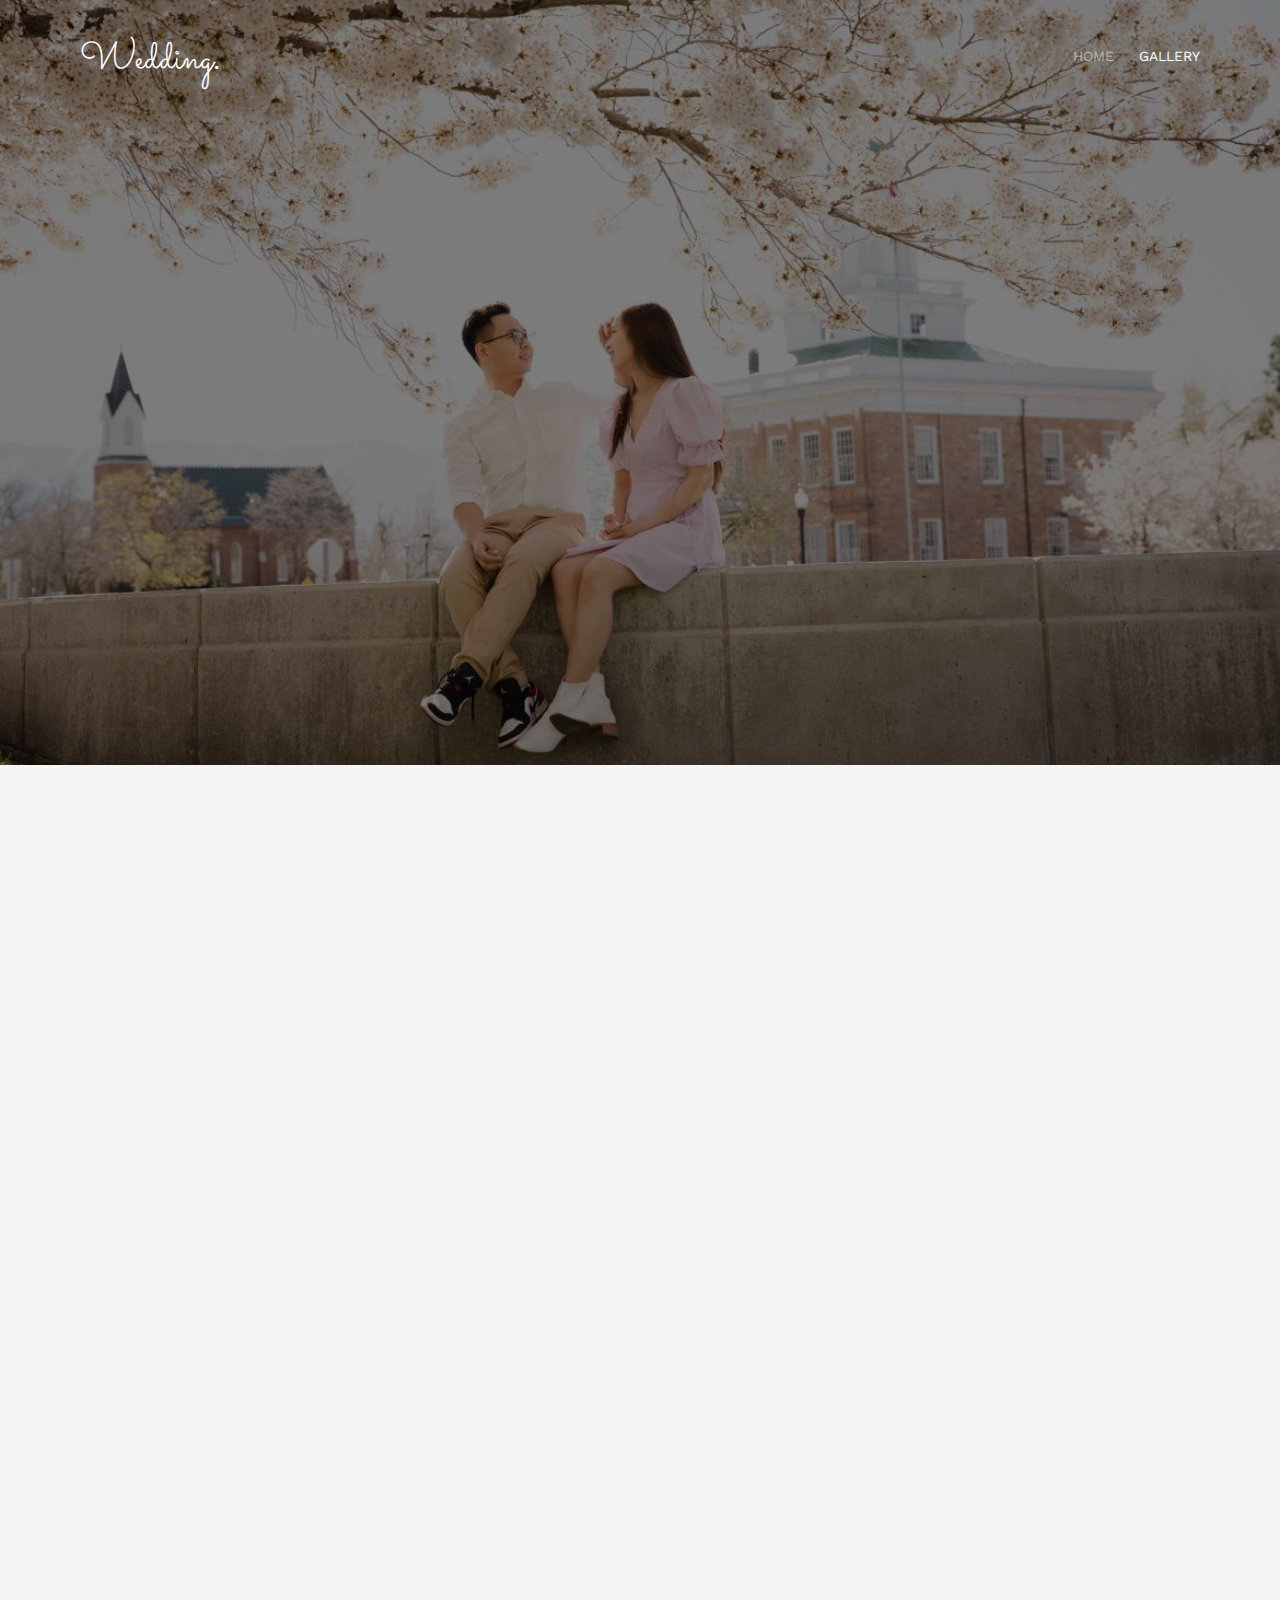
==== commit 69ee2211: "Remove story page" ====
--- a/gallery.html
+++ b/gallery.html
@@ -64,7 +64,6 @@
 				<div class="col-xs-10 text-right menu-1">
 					<ul>
 						<li><a href="index.html">Home</a></li>
-						<li><a href="story.html">Story</a></li>
 						<li class="active"><a href="gallery.html">Gallery</a></li>
 					</ul>
 				</div>
@@ -72,7 +71,7 @@
 		</div>
 	</nav>
 
-	<header id="fh5co-header" class="fh5co-cover fh5co-cover-sm" role="banner" style="background-image:url(images/bg-3.jpg);">
+	<header id="fh5co-header" class="fh5co-cover fh5co-cover-sm" role="banner" style="background-image:url(images/bg-2.jpg);">
 		<div class="overlay"></div>
 		<div class="fh5co-container">
 			<div class="row">
--- a/css/style.css
+++ b/css/style.css
@@ -334,7 +334,7 @@
   }
 }
 .fh5co-cover.fh5co-cover-sm {
-  height: 80vh;
+  height: 85vh;
 }
 @media screen and (max-width: 768px) {
   .fh5co-cover.fh5co-cover-sm {
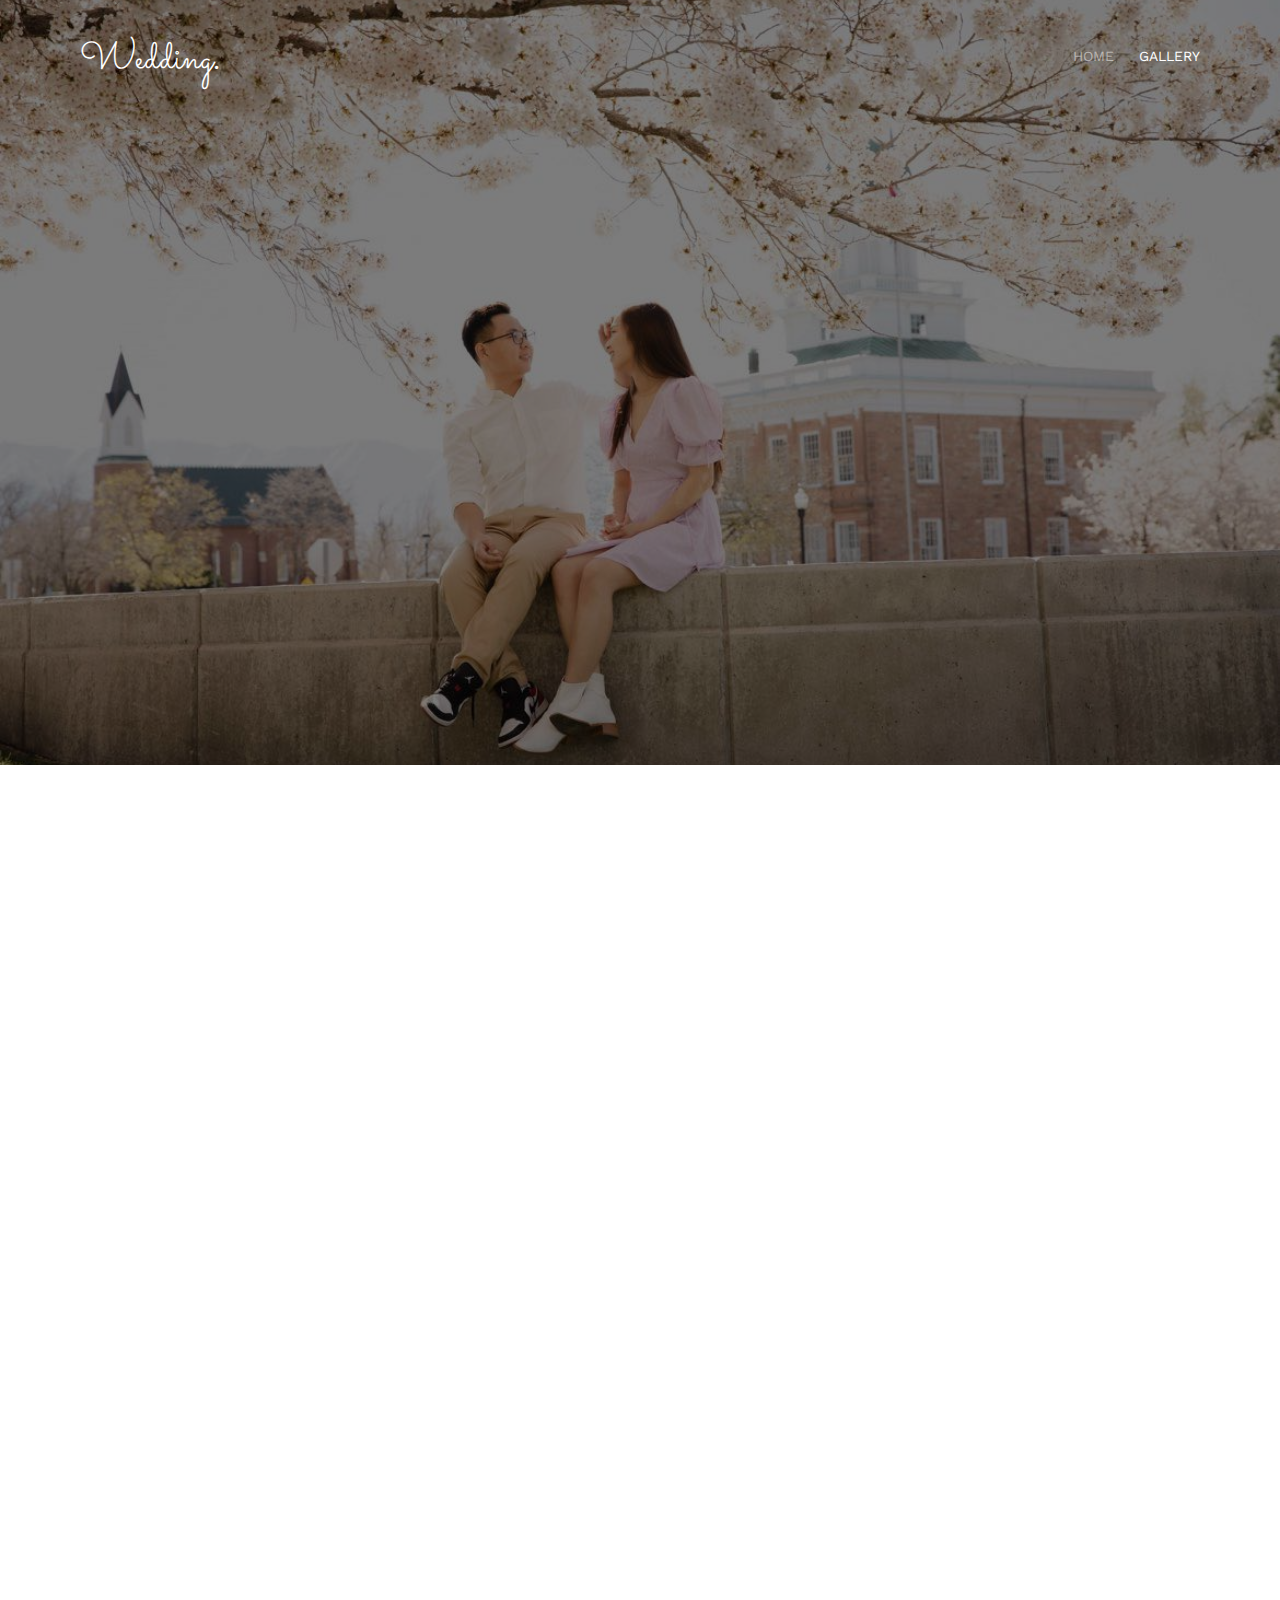
==== commit 17138229: "Update pages" ====
--- a/gallery.html
+++ b/gallery.html
@@ -86,7 +86,7 @@
 		</div>
 	</header>
 
-	<div id="fh5co-gallery" class="fh5co-section-gray">
+	<div id="fh5co-gallery">
 		<div class="container">
 			<div class="row">
 				<div class="col-md-8 col-md-offset-2 text-center fh5co-heading animate-box">
@@ -179,7 +179,7 @@
 							</a>
 						</li>
 						<li class="one-third animate-box" data-animate-effect="fadeIn" style="background-image: url(images/gallery/1/11.jpg); ">
-							<a href="images/gallery/1/10.jpg" class="color-6" target="_blank">
+							<a href="images/gallery/1/11.jpg" class="color-6" target="_blank">
 								<div class="case-studies-summary">
 									<span>January 1st 2022</span>
 									<h2>Photo 11</h2>
@@ -307,7 +307,7 @@
 							</a>
 						</li>
 						<li class="one-third animate-box" data-animate-effect="fadeIn" style="background-image: url(images/gallery/2/11.jpg); ">
-							<a href="images/gallery/2/10.jpg" class="color-6" target="_blank">
+							<a href="images/gallery/2/11.jpg" class="color-6" target="_blank">
 								<div class="case-studies-summary">
 									<span>January 1st 2022</span>
 									<h2>Photo 11</h2>
@@ -407,19 +407,6 @@
 			</div>
 		</div>
 	</div>
-
-	<footer id="fh5co-footer" role="contentinfo">
-		<div class="container">
-			<div class="row copyright">
-				<div class="col-md-12 text-center">
-					<ul class="fh5co-social-icons">
-						<li><a href="#"><i class="icon-facebook"></i></a></li>
-						<li><a href="#"><i class="icon-twitter"></i></a></li>
-					</ul>
-				</div>
-			</div>
-		</div>
-	</footer>
 	</div>
 
 	<div class="gototop js-top">
